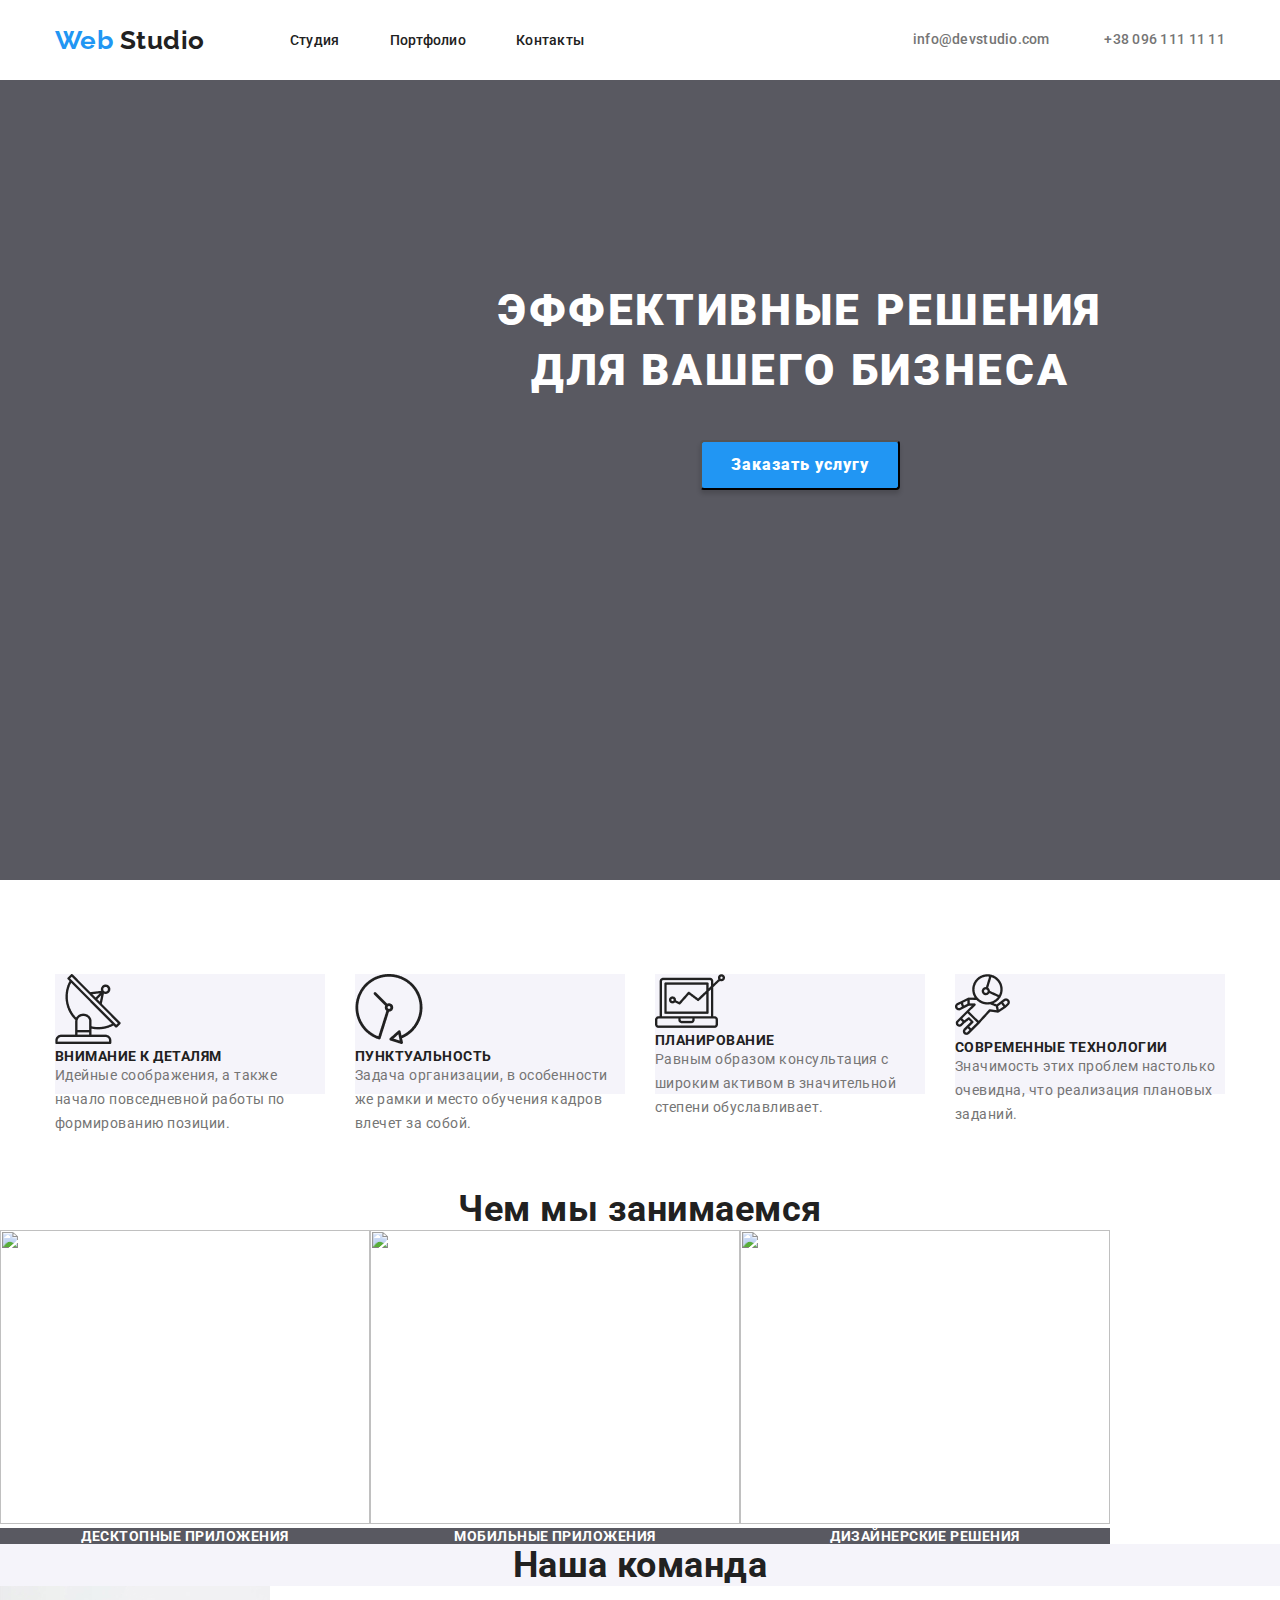
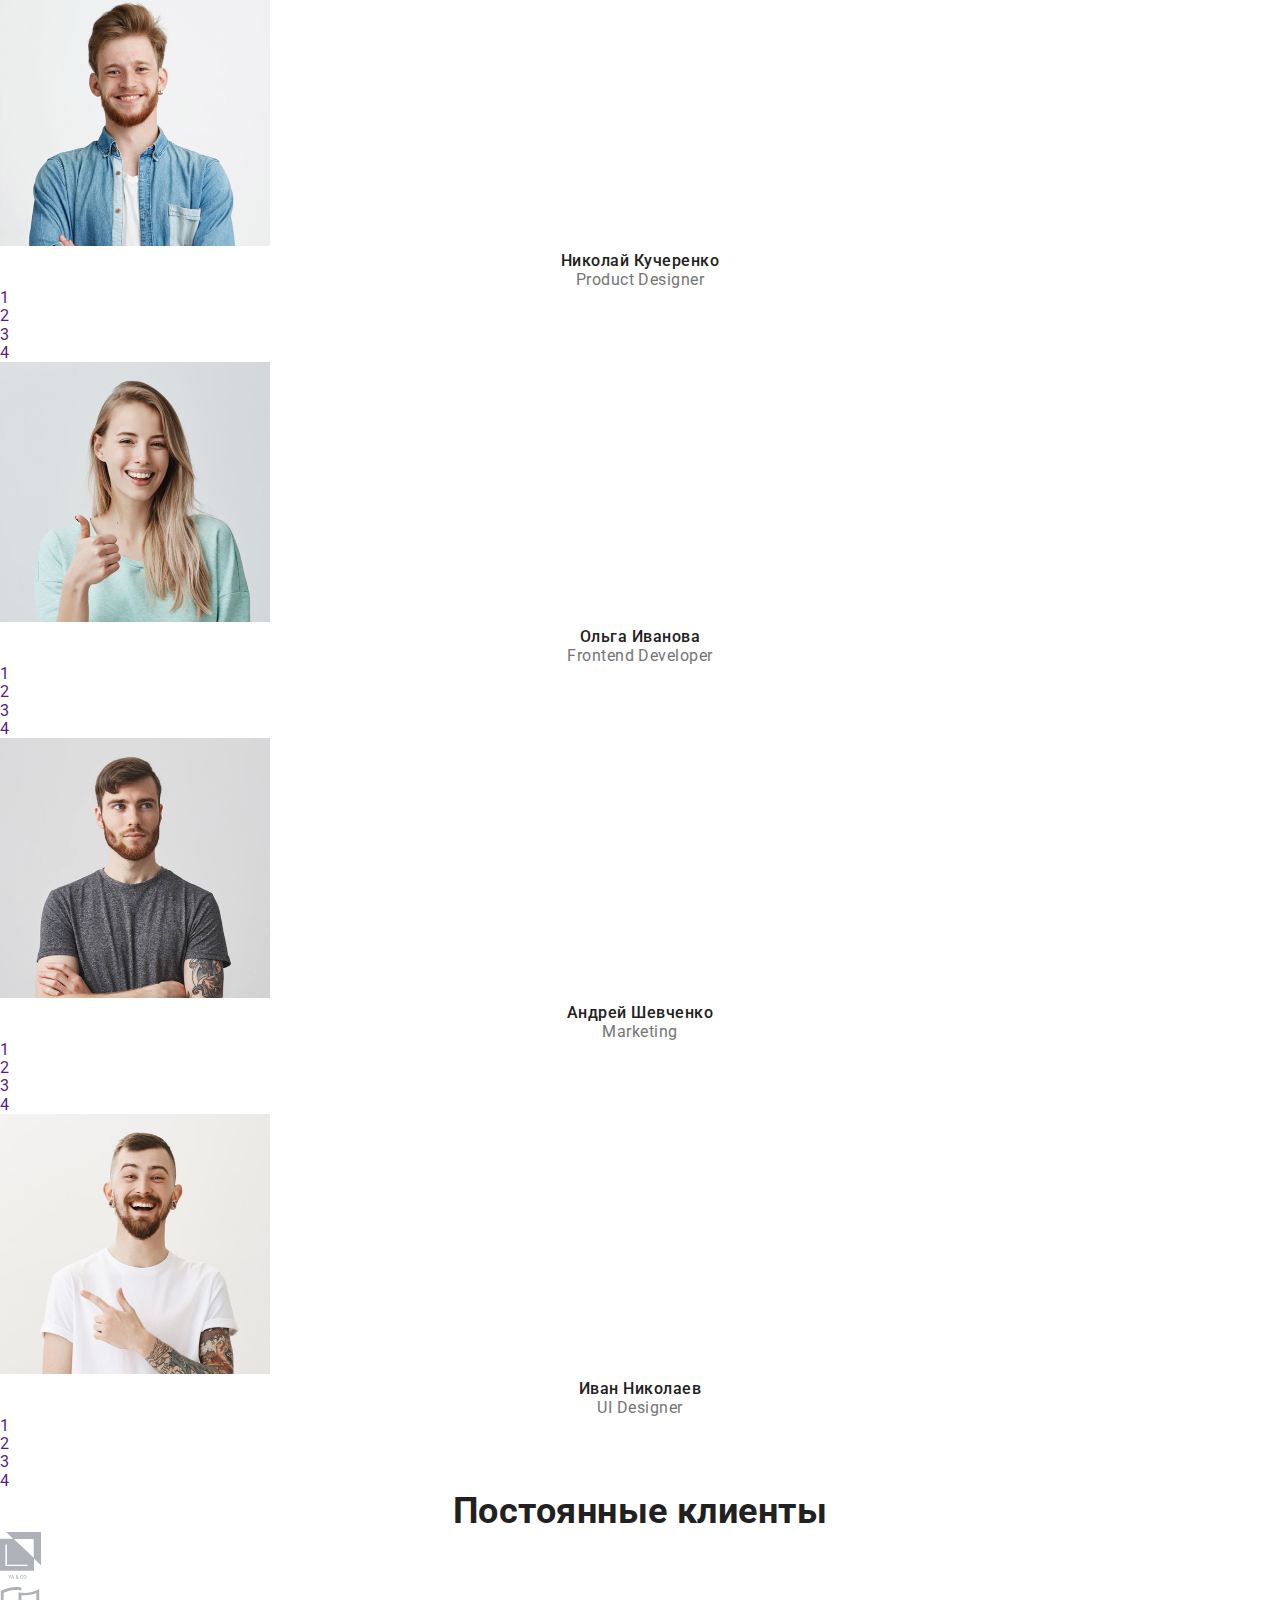
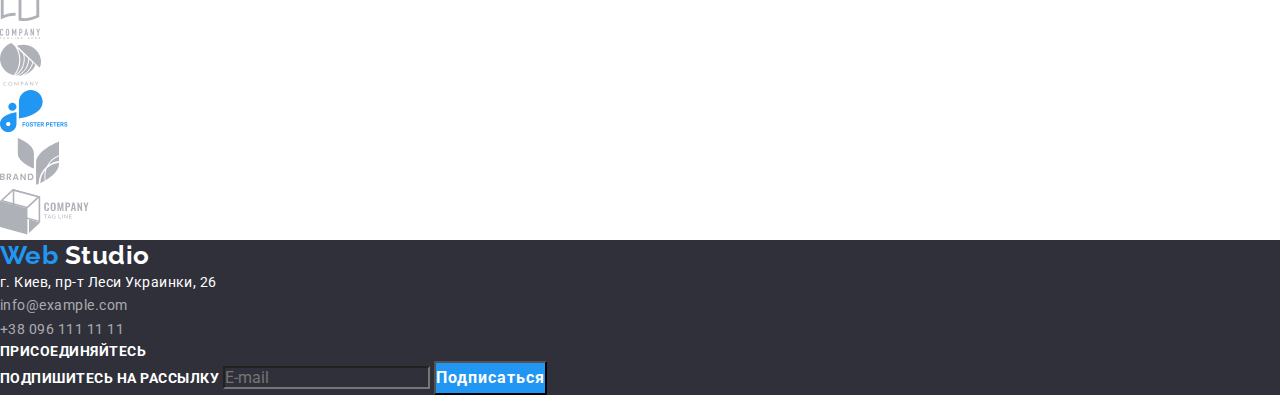
==== index.html @ 24e85479 "Header и Hero" ====
<!DOCTYPE html>
<html lang="ru">
<head>
    <meta charset="UTF-8">
    <meta name="viewport" content="width=device-width, initial-scale=1.0">
    <title>Студия</title>
    <link href="https://fonts.googleapis.com/css2?family=Raleway:wght@700&family=Roboto:wght@400;500;700;900&display=swap" rel="stylesheet">
    <link rel="stylesheet" href="./css/normalise.css">
    <link rel="stylesheet" href="./css/style.css"> 
  
</head>
<body>
    <!-- Шапка сайта  -->
<header class="Header" >  
   <div class="conteiner">
     <nav class="Navigation">
    <a href="./index.html" lang="en" class="Logo-full"><span class="Logo">Web</span> Studio</a>

<Ul class="navigation-list">
  
<li class="navigation-list-item">
    <a href="" class="navigation-list-item-link link">Студия</a> 
</li>
<li class="navigation-list-item">
    <a href="./portfolio.html" class="navigation-list-item-link link">Портфолио</a> 
</li>
<li class="navigation-list-item">
    <a href="" class="navigation-list-item-link link">Контакты</a> 
</li>
</Ul>
</nav>   
<!-- адресс -->
<div class="header-utils" >
    <address class="header-address">
    <a class="header-address-mail link" href="mailto:info@devstudio.com" >info@devstudio.com</a>
    <a class="header-address-tel link" href="tel:+380961111111" >+38 096 111 11 11</a> 
    </address>
</div>

</div>
    
</header>
<!-- Основная часть -->
<main>
<div class="Main conteiner">
<section class="main-part">
        <h1 class="main-part-title">Эффективные решения <br> для вашего бизнеса</h1>
        <button type="button" class="main-part-btn">Заказать услугу</button>

</section>
</div>
<section class="advantage conteiner">
    <h2 hidden> Наше преимущество</h2>
    <ul class="advantage-list" >
        <li class="advantage-list-item" >
            <img  class="image" src="./images/Vector-1.png" alt="Антенна" width="66" height="70">
            <h3 class="advantage-list-item-title" >Внимание к деталям</h3>
            <p class="advantage-list-item-text" >Идейные соображения, а также начало повседневной работы по формированию позиции.</p>
        </li>
        <li class="advantage-list-item" >
            <img src="./images/Vector-2.png" alt="Часы" width="68" height="70">
            <h3 class="advantage-list-item-title" >Пунктуальность</h3>
            <p class="advantage-list-item-text" >Задача организации, в особенности же рамки и место обучения кадров влечет за собой.</p>
        </li>
        <li class="advantage-list-item" >
            <img src="./images/Vector-3.png" alt="Диаграмма" width="70" height="54">
            <h3 class="advantage-list-item-title" >Планирование</h3>
            <p class="advantage-list-item-text" >Равным образом консультация с широким активом в значительной степени обуславливает.</p>
        </li>
        <li class="advantage-list-item" >
            <img src="./images/Vector-4.png" alt="Космонавт" width="55" height="61">
            <h3 class="advantage-list-item-title" >Современные технологии</h3>
            <p class="advantage-list-item-text" >Значимость этих проблем настолько очевидна, что реализация плановых заданий.</p>
        </li>
    </ul>
</section>
<section class="works ">
    <h2 class="second-title" >Чем мы занимаемся</h2>
    <ul class="works-list">
        <li  class="works-list-item" >
            <img src="./Images/img.jpg" alt="" width="370" height="294">
            <p class="works-list-item-text" > Десктопные приложения</p>
        </li>
        <li class="works-list-item" >
            <img src="./Images/box.jpg" alt="" width="370" height="294" >
            <p class="works-list-item-text" >Мобильные приложения</p>        
        </li>
         <li class="works-list-item" >
            <img src="./Images/img-(1).jpg" alt="" width="370" height="294" >
            <p class="works-list-item-text" >Дизайнерские решения</p> 
        </li>
    </ul>
</section>
<section class="team">
        <h2 class="second-title" >Наша команда</h2>
    <ul class="team-list">
        <li class="team-list-item" >
        <img src="./images/foto1.jpg" alt="Портрет" width="270" height="260">
        <h3 class="team-list-item-name">Николай Кучеренко</h3>
        <p lang="en" class="team-list-item-profession" >Product Designer</p>
           <ul>
            <li><a href="" aria-label="Иконка инстаграмма" class="team-list-item-profession-link link" >1</a>
            </li>
            <li><a href="" aria-label="Иконка Твиттера" class="team-list-item-profession-link link" >2</a>
            </li>
            <li><a href="" aria-label="Иконка Фейсбука" class="team-list-item-profession-link link" >3</a>
            </li>
            <li><a href="" aria-label="Иконка Линкиндина" class="team-list-item-profession-link link" >4</a>
            </li> 
            </ul>
        </li>
        <li class="team-list-item" >
        <img src="./images/foto2.jpg" alt="Портрет" width="270" height="260">
        <h3 class="team-list-item-name" >Ольга Иванова</h3>
        <p lang="en" class="team-list-item-profession" >Frontend Developer</p>
        <ul>
            <li><a href="" aria-label="Иконка инстаграмма" class="team-list-item-profession-link link" >1</a>
            </li>
            <li><a href="" aria-label="Иконка Твиттера" class="team-list-item-profession-link link" >2</a>
            </li>
            <li><a href="" aria-label="Иконка Фейсбука" class="team-list-item-profession-link link" >3</a>
            </li>
            <li><a href="" aria-label="Иконка Линкиндина" class="team-list-item-profession-link link" >4</a>
            </li> 
        </ul>
        </li>
        <li class="team-list-item">
    <img src="./images/foto3.jpg" alt="Портрет" width="270" height="260">
        <h3 class="team-list-item-name" >Андрей Шевченко</h3>
        <p lang="en" class="team-list-item-profession" >Marketing</p>
        <ul>
            <li><a href="" aria-label="Иконка инстаграмма" class="team-list-item-profession-link link" >1</a>
            </li>
            <li><a href="" aria-label="Иконка Твиттера" class="team-list-item-profession-link link" >2</a>
            </li>
            <li><a href="" aria-label="Иконка Фейсбука" class="team-list-item-profession-link link" >3</a>
            </li>
            <li><a href="" aria-label="Иконка Линкиндина" class="team-list-item-profession-link link" >4</a>
            </li> 
        </ul>
        </li>
    <li class="team-list-item" >
        <img src="./images/foto4.jpg" alt="Портрет" width="270" height="260">
        <h3 class="team-list-item-name" >Иван Николаев</h3>
        <p lang="en" class="team-list-item-profession" >UI Designer</p>
        <ul>
            <li><a href="" aria-label="Иконка инстаграмма" class="team-list-item-profession-link link" >1</a>
            </li>
            <li><a href="" aria-label="Иконка Твиттера" class="team-list-item-profession-link link" >2</a>
            </li>
            <li><a href="" aria-label="Иконка Фейсбука" class="team-list-item-profession-link link" >3</a>
            </li>
            <li><a href="" aria-label="Иконка Линкиндина" class="team-list-item-profession-link link" >4</a>
            </li> 
        </ul>
    </li>
</ul>
</section>
<section class="clients">
    <h2 class="second-title">Постоянные клиенты</h2>
    <ul class="clients-list" >
   
    <li class="clients-list-item" >
        <a href="" aria-label="Логотип клиента" class="clients-list-item-logo link" >
            <img src="./images/logo-1.svg" alt="Логотип-1"></a>
    </li>
    <li class="clients-list-item" >
        <a href="" aria-label="Логотип клиента" class="clients-list-item-logo link" >
            <img src="./images/logo-2.svg" alt="Логотип-2"></a>
    </li>
    <li class="clients-list-item" >
        <a href="" aria-label="Логотип клиента" class="clients-list-item-logo link" >
            <img src="./images/logo-3.svg" alt="Логотип-3"></a>
    </li>
    <li class="clients-list-item">  
        <a href="" aria-label="Логотип клиента" class="clients-list-item-logo link" >
            <img src="./images/logo-4.svg" alt="Логотип-4"></a>
    </li>
    <li class="clients-list-item" >
        <a href="" aria-label="Логотип клиента" class="clients-list-item-logo link" >
            <img src="./images/logo-5.svg" alt="Логотип-5"></a>
    </li>
    <li class="clients-list-item"  >
        <a href="" aria-label="Логотип клиента" class="clients-list-item-logo link" >
            <img src="./images/logo-6.svg" alt="Логотип-6"></a>
    </li>
    </ul>
</section>
</main>
<!-- нижний колонтитул -->
<footer class="footer" >
    <a href="./index.html" lang="en" class="footer-logo link"> <span class="Logo">Web</span>  Studio</a>
<address class="footer-address">
     <p class="footer-address-text">
    <a href="https://goo.gl/maps/vrVEEUY3mswcLjKn8" target="-blank" class="footer-address-text link">г. Киев, пр-т Леси Украинки, 26</a>  <br/>
    <a href="mailto:info@example.com" class="footer-address-text-link link" >info@example.com</a><br/>
    <a href="tel:+380961111111" class="footer-address-text-link link" >+38 096 111 11 11</a>
   </p>         
</address>
<div class="social-icons">
    <b class="social-icons-title" >присоединяйтесь</b>
    <ul class="social-icons-list">
        <li><a href="" aria-label="Иконка инстаграмма" class="ocial-icons-list-link link"></a>
        </li>
        <li><a href="" aria-label="Иконка Твиттера" class="ocial-icons-list-link link" ></a>
        </li>
        <li><a href="" aria-label="Иконка Фейсбука" class="ocial-icons-list-link link" ></a>
        </li>
        <li><a href="" aria-label="Иконка Линкиндина" class="ocial-icons-list-link link" ></a>
        </li> 
    </ul>
</div>
<div class="mailing-list">
    <b class="social-icons-title" >  Подпишитесь на рассылку    </b>
    <input  type="email" name="email" required="" placeholder="E-mail" class="mailing-list-input">
    <button  type="submit" class="mailing-list-btn">Подписаться</button>
</div>
</footer>
</body>
</html>
---- css/normalise.css ----
/*! normalize.css v8.0.1 | MIT License | github.com/necolas/normalize.css */

/* Document
   ========================================================================== */

/**
 * 1. Correct the line height in all browsers.
 * 2. Prevent adjustments of font size after orientation changes in iOS.
 */

 html {
    line-height: 1.15; /* 1 */
    -webkit-text-size-adjust: 100%; /* 2 */
  }
  
  /* Sections
     ========================================================================== */
  
  /**
   * Remove the margin in all browsers.
   */
  
  body {
    margin: 0;
  }
  
  /**
   * Render the `main` element consistently in IE.
   */
  
  main {
    display: block;
  }
  
  /**
   * Correct the font size and margin on `h1` elements within `section` and
   * `article` contexts in Chrome, Firefox, and Safari.
   */
  
  h1 {
    font-size: 2em;
    margin: 0.67em 0;
  }
  
  /* Grouping content
     ========================================================================== */
  
  /**
   * 1. Add the correct box sizing in Firefox.
   * 2. Show the overflow in Edge and IE.
   */
  
  hr {
    box-sizing: content-box; /* 1 */
    height: 0; /* 1 */
    overflow: visible; /* 2 */
  }
  
  /**
   * 1. Correct the inheritance and scaling of font size in all browsers.
   * 2. Correct the odd `em` font sizing in all browsers.
   */
  
  pre {
    font-family: monospace, monospace; /* 1 */
    font-size: 1em; /* 2 */
  }
  
  /* Text-level semantics
     ========================================================================== */
  
  /**
   * Remove the gray background on active links in IE 10.
   */
  
  a {
    background-color: transparent;
  }
  
  /**
   * 1. Remove the bottom border in Chrome 57-
   * 2. Add the correct text decoration in Chrome, Edge, IE, Opera, and Safari.
   */
  
  abbr[title] {
    border-bottom: none; /* 1 */
    text-decoration: underline; /* 2 */
    text-decoration: underline dotted; /* 2 */
  }
  
  /**
   * Add the correct font weight in Chrome, Edge, and Safari.
   */
  
  b,
  strong {
    font-weight: bolder;
  }
  
  /**
   * 1. Correct the inheritance and scaling of font size in all browsers.
   * 2. Correct the odd `em` font sizing in all browsers.
   */
  
  code,
  kbd,
  samp {
    font-family: monospace, monospace; /* 1 */
    font-size: 1em; /* 2 */
  }
  
  /**
   * Add the correct font size in all browsers.
   */
  
  small {
    font-size: 80%;
  }
  
  /**
   * Prevent `sub` and `sup` elements from affecting the line height in
   * all browsers.
   */
  
  sub,
  sup {
    font-size: 75%;
    line-height: 0;
    position: relative;
    vertical-align: baseline;
  }
  
  sub {
    bottom: -0.25em;
  }
  
  sup {
    top: -0.5em;
  }
  
  /* Embedded content
     ========================================================================== */
  
  /**
   * Remove the border on images inside links in IE 10.
   */
  
  img {
    border-style: none;
  }
  
  /* Forms
     ========================================================================== */
  
  /**
   * 1. Change the font styles in all browsers.
   * 2. Remove the margin in Firefox and Safari.
   */
  
  button,
  input,
  optgroup,
  select,
  textarea {
    font-family: inherit; /* 1 */
    font-size: 100%; /* 1 */
    line-height: 1.15; /* 1 */
    margin: 0; /* 2 */
  }
  
  /**
   * Show the overflow in IE.
   * 1. Show the overflow in Edge.
   */
  
  button,
  input { /* 1 */
    overflow: visible;
  }
  
  /**
   * Remove the inheritance of text transform in Edge, Firefox, and IE.
   * 1. Remove the inheritance of text transform in Firefox.
   */
  
  button,
  select { /* 1 */
    text-transform: none;
  }
  
  /**
   * Correct the inability to style clickable types in iOS and Safari.
   */
  
  button,
  [type="button"],
  [type="reset"],
  [type="submit"] {
    -webkit-appearance: button;
  }
  
  /**
   * Remove the inner border and padding in Firefox.
   */
  
  button::-moz-focus-inner,
  [type="button"]::-moz-focus-inner,
  [type="reset"]::-moz-focus-inner,
  [type="submit"]::-moz-focus-inner {
    border-style: none;
    padding: 0;
  }
  
  /**
   * Restore the focus styles unset by the previous rule.
   */
  
  button:-moz-focusring,
  [type="button"]:-moz-focusring,
  [type="reset"]:-moz-focusring,
  [type="submit"]:-moz-focusring {
    outline: 1px dotted ButtonText;
  }
  
  /**
   * Correct the padding in Firefox.
   */
  
  fieldset {
    padding: 0.35em 0.75em 0.625em;
  }
  
  /**
   * 1. Correct the text wrapping in Edge and IE.
   * 2. Correct the color inheritance from `fieldset` elements in IE.
   * 3. Remove the padding so developers are not caught out when they zero out
   *    `fieldset` elements in all browsers.
   */
  
  legend {
    box-sizing: border-box; /* 1 */
    color: inherit; /* 2 */
    display: table; /* 1 */
    max-width: 100%; /* 1 */
    padding: 0; /* 3 */
    white-space: normal; /* 1 */
  }
  
  /**
   * Add the correct vertical alignment in Chrome, Firefox, and Opera.
   */
  
  progress {
    vertical-align: baseline;
  }
  
  /**
   * Remove the default vertical scrollbar in IE 10+.
   */
  
  textarea {
    overflow: auto;
  }
  
  /**
   * 1. Add the correct box sizing in IE 10.
   * 2. Remove the padding in IE 10.
   */
  
  [type="checkbox"],
  [type="radio"] {
    box-sizing: border-box; /* 1 */
    padding: 0; /* 2 */
  }
  
  /**
   * Correct the cursor style of increment and decrement buttons in Chrome.
   */
  
  [type="number"]::-webkit-inner-spin-button,
  [type="number"]::-webkit-outer-spin-button {
    height: auto;
  }
  
  /**
   * 1. Correct the odd appearance in Chrome and Safari.
   * 2. Correct the outline style in Safari.
   */
  
  [type="search"] {
    -webkit-appearance: textfield; /* 1 */
    outline-offset: -2px; /* 2 */
  }
  
  /**
   * Remove the inner padding in Chrome and Safari on macOS.
   */
  
  [type="search"]::-webkit-search-decoration {
    -webkit-appearance: none;
  }
  
  /**
   * 1. Correct the inability to style clickable types in iOS and Safari.
   * 2. Change font properties to `inherit` in Safari.
   */
  
  ::-webkit-file-upload-button {
    -webkit-appearance: button; /* 1 */
    font: inherit; /* 2 */
  }
  
  /* Interactive
     ========================================================================== */
  
  /*
   * Add the correct display in Edge, IE 10+, and Firefox.
   */
  
  details {
    display: block;
  }
  
  /*
   * Add the correct display in all browsers.
   */
  
  summary {
    display: list-item;
  }
  
  /* Misc
     ========================================================================== */
  
  /**
   * Add the correct display in IE 10+.
   */
  
  template {
    display: none;
  }
  
  /**
   * Add the correct display in IE 10.
   */
  
  [hidden] {
    display: none;
  }
---- css/style.css ----
html{

box-sizing: border-box;


}

*,
*::before,
*::after{

    box-sizing: inherit;
    margin: 0;
    padding: 0; 
}


:root{
--primary-title-color: #212121;
--primary-text-color: #757575;
--accent-color: #2196F3;
--primary-white-color: #FFFFFF;
--secondary-white-color:#F5F4FA;
--primary-background-colorrgba: rgba(47, 48, 58, 0.8);
}


h1 {
    margin: 0;
  }

ul{

    list-style-type: none;
   

}
body{

    font-family: 'Roboto', sans-serif;
    font-style: normal;
    letter-spacing: 0.03em;
    
    background: var(--primary-white-color);
         
}
.link{

    text-decoration: none;

        
}

.conteiner{
  width: 1200px;
  padding-left: 15px;
  padding-right: 15px;
  margin-left: auto;
  margin-right: auto;

}

.Header .conteiner{

    display: flex;
    align-items: center;
    justify-content: space-between;
    
}

/* Header navigation */

.Navigation{

    display: flex;
    align-items: center;
}


.navigation-list{

   display: flex;

}

.navigation-list-item:not(:last-child) {

    margin-right: 50px;
}


/* Второй вариант */
/* .navigation-list-item + .navigation-list-item{

    margin-left: 50px;
} */


.navigation-list-item-link{
    display: block;
    padding-top: 32px;
    padding-bottom: 32px;

    color: var(--primary-title-color);
    
    font-weight: 500;
    font-size: 14px;
    line-height: 1.143;
    letter-spacing: 0.02em;
    list-style-type: none;  
    
}

.navigation-list a:hover,
.navigation-list a:focus{

    color: var(--accent-color);

}

/* Header Adress */

  


.header-utils{
    display: flex;
    

} 

/* .header-address .link{
    display: block;
    padding-top: 32px;
    padding-bottom: 32px;
    

} */
 


.header-address .link:not(:last-child){

    margin-right: 50px;


}

.header-address-mail{

    font-style: normal;
    font-weight: 500;
    font-size: 14px;
    line-height: 1.42;
    letter-spacing: 0.02em;
    
    color:  var(--primary-text-color);
}
.header-address-tel{

    font-style: normal;
    font-weight: 500;
    font-size: 14px;
    line-height: 1.42;
    letter-spacing: 0.02em;
    
    color: var(--primary-text-color);

}
.header-address a:hover,
.header-address a:focus{

    color: var(--accent-color);
}

/* Logotip */
.Logo-full{
    margin-right: 85px;

    font-family: 'Raleway', sans-serif;
    text-decoration: none;
    font-weight: 700;
    font-size: 26px;
    line-height: 1.19;
    
    color: var(--primary-title-color);

}
.Logo {
    
    color: var(--accent-color);
}

/* Главная  часть */

.Main{

 
    width: 1600px;
    height: 800px;

    background: var(--primary-background-colorrgba);

}

.main-part{

    text-align: center;
    

}

.main-part-title {

    font-weight: 900;
    font-size: 44px;
    line-height: 1.364;
    /* text-align: center; */
    letter-spacing: 0.06em;
    text-transform: uppercase;
    margin-bottom: 40px;
    padding-top: 200px;
    
   
    color: var(--primary-white-color);
   
}
.main-part-btn {
    /* display: block;
    margin-left: auto;
    margin-right: auto; */

    width: 200px;
    height: 50px; 

    font-family: inherit;
    font-weight: 900;
    font-size: 16px;
    line-height: 1.87;
    letter-spacing: 0.06em;
    

    background: var(--accent-color);
    box-shadow: 0px 4px 4px rgba(0, 0, 0, 0.15);
    border-radius: 4px;
    color:var(--primary-white-color);

}

 /* Наши преимущества */

 .advantage-list{

    display: flex;
    margin-top: 94px;
 }



 .advantage-list-item:not(:last-child){

    margin-right: 30px;

 }
.advantage-list-item-title{
 

    font-weight: 700;
    font-size: 14px;
    line-height: 1.143;
    text-transform: uppercase;
    
    color: var(--primary-title-color);
}

.advantage-list-item{
    width: 270px;
    height: 120px;
 background-color: #F5F4FA;
 
}


.advantage-list-item-text{

    font-size: 14px;
    line-height: 1.714;
    
    color: var(--primary-text-color);

}
.second-title{


    font-weight: 700;
    font-size: 36px;
    line-height: 1.167;
    text-align: center;
    
    color: var(--primary-title-color);

    /* Чем мы занимаемся */
}
.works{
    margin-top: 94px;
}
.works-list{
    display: flex;
   
}

.works-list-item-text{
   
    font-weight: 700;
    font-size: 14px;
    line-height: 1.143;
    text-align: center;
    text-transform: uppercase;
    
    color: var(--primary-white-color);
    background: var(--primary-background-colorrgba);
}


/* Сотрудники */
.team{

    background: var(--secondary-white-color);
    
}

.team-list{
    
    background: var(--primary-white-color);
    
}
.team-list-item-name{

  
    font-weight: 500;
    font-size: 16px;
    line-height: 1.188;
    text-align: center;
    
    color: var(--primary-title-color);
}

.team-list-item-profession{

    font-size: 16px;
    line-height: 1.188;
    text-align: center;
    
    color: var(--primary-text-color);
    
}

/* Клиенты */

.clients-list a:hover,
.clients-list a:focus{

    color: var(--accent-color);
}

/* Footer */

.footer {

    background: #2F303A;
}
/* Footer Logo */

.footer-logo{

    font-family: Raleway;
    font-weight: 700;
    font-size: 26px;
    line-height: 1.192;
    
    color: var(--primary-white-color);

}
.footer-address-text{
    
    font-style: normal;
    font-size: 14px;
    line-height: 1.71;
    
    color: var(--primary-white-color);
}

.footer-address-text-link{

    font-size: 14px;
    line-height: 1.71px;
       
    color: rgba(255, 255, 255, 0.6);

}

.footer-address a:hover,
.footer-address a:focus{

   color: var(--accent-color);
}
.social-icons-title{
  
    font-weight: 700;
    font-size: 14px;
    line-height: 1.143;
    text-transform: uppercase;

    color: var(--primary-white-color);

}

/* Footer кнопки */
.mailing-list-btn{
    
    font-weight: 700;
    font-size: 16px;
    line-height: 1.87;
    font-family: inherit; 
    letter-spacing: 0.06em;

    color:var(--primary-white-color);
    background: var(--accent-color);
}
.mailing-list-input{
 
    font-weight: normal;
    font-size: 16px;
    line-height: 1.25px;
         
    
    background: #2F303A;
    color: rgba(255, 255, 255, 0.6);

    /* Страница портфолио */
}
.projects-list-btn{
   
    font-weight: 500;
    font-size: 16px;
    line-height: 1.62;
    font-family: inherit;

    text-align: center;

    color: var(--primary-title-color);
    background: var(--secondary-white-color);
}
.projects-list-btn:hover,
.projects-list-btn:focus{

    color: var(--primary-white-color);
    background: var(--accent-color);

}
.projects-works-title{
    
    font-weight: 700;
    font-size: 18px;
    line-height: 2.0;
    letter-spacing: 0.06em;

    color: var(--primary-title-color);
}
.projects-works-name{
   
    font-size: 16px;
    line-height: 1.87;
    
    color: var(--primary-text-color);
}
.projects-works-text{

    font-weight: normal;
    font-size: 18px;
    line-height: 1.56px;

    color: #000000;
}
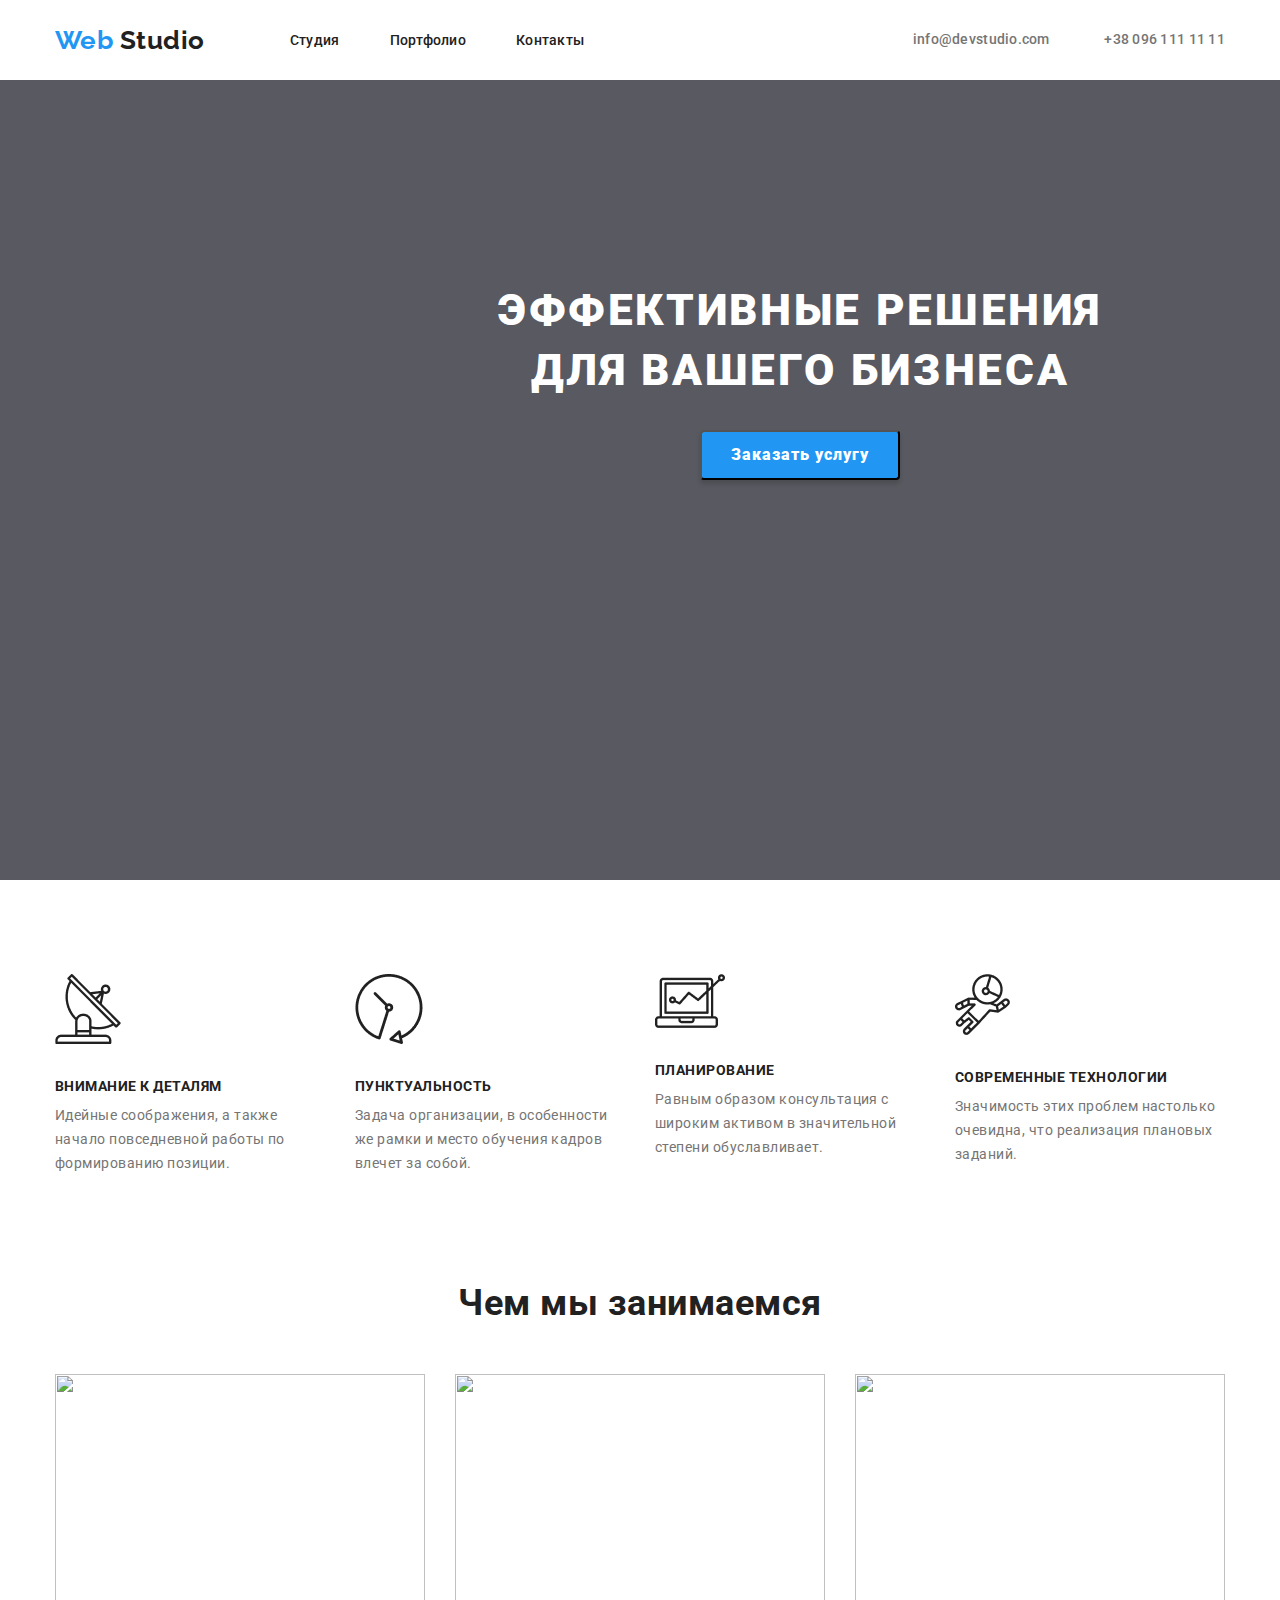
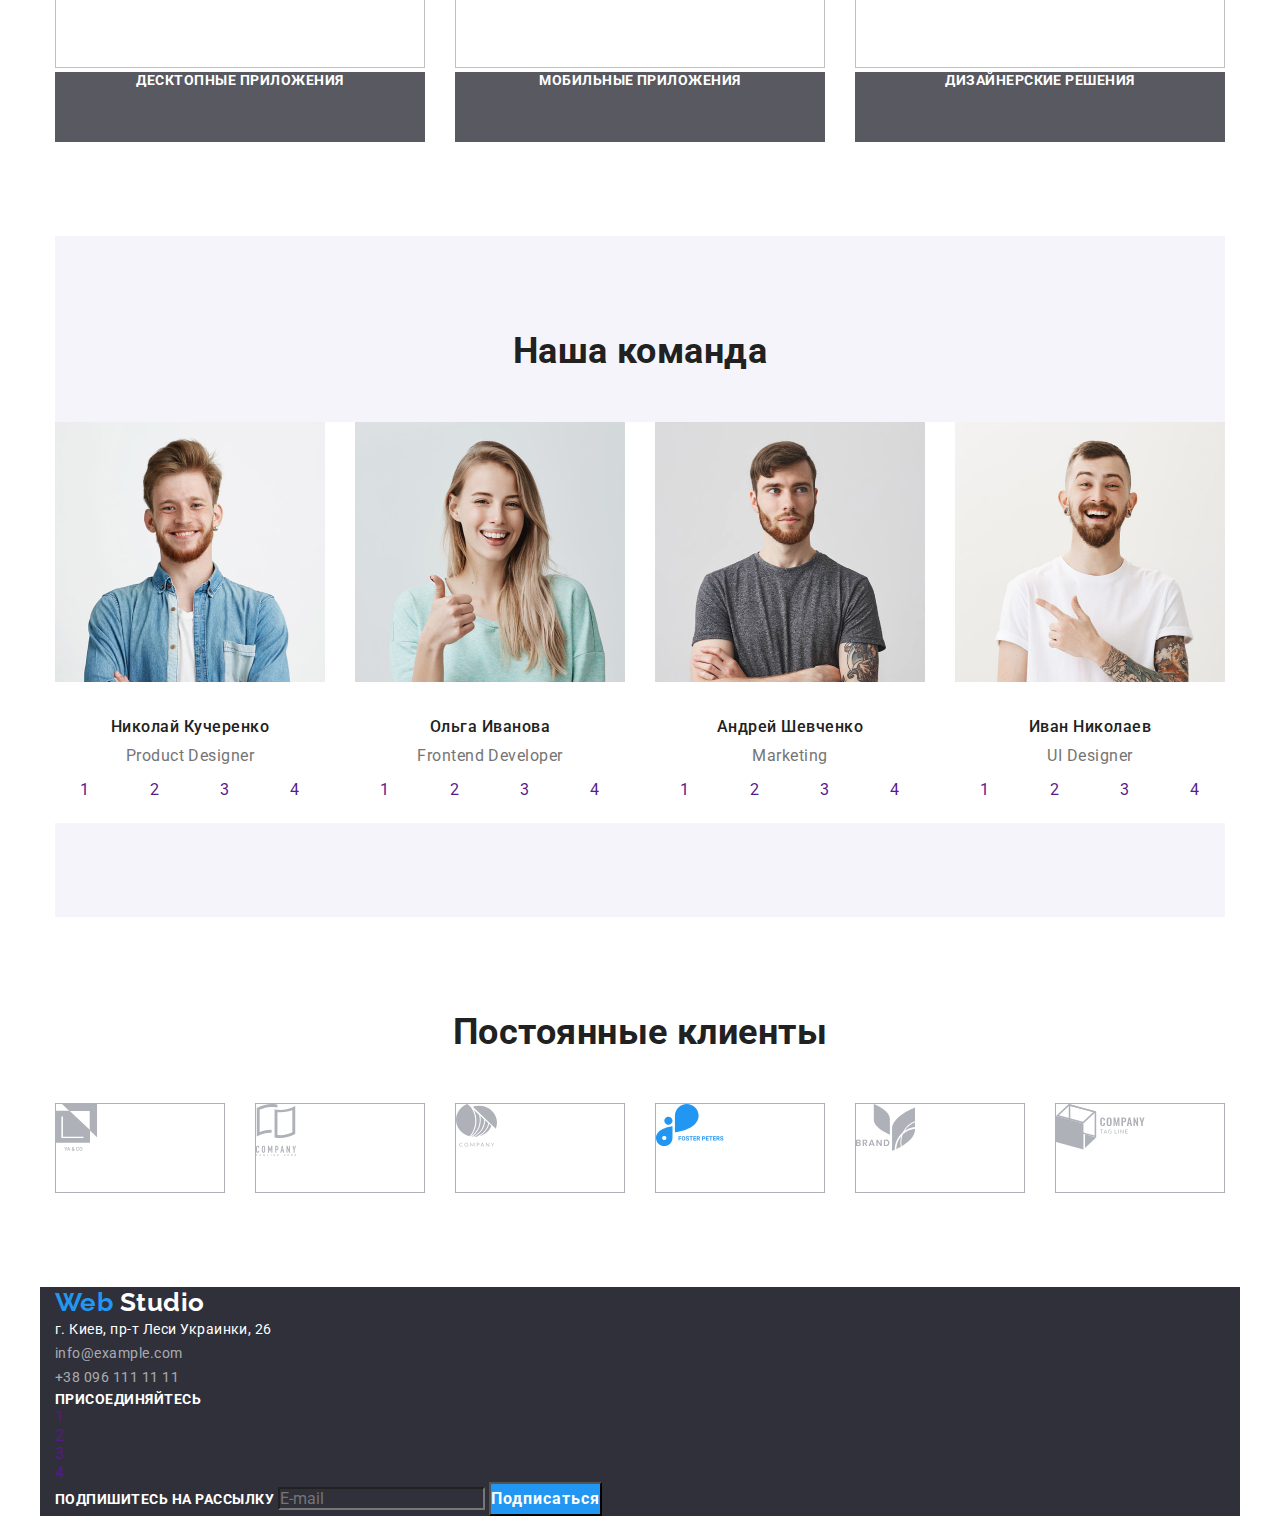
==== commit 9acc0626: "без футера" ====
--- a/index.html
+++ b/index.html
@@ -74,7 +74,7 @@
         </li>
     </ul>
 </section>
-<section class="works ">
+<section class="works conteiner ">
     <h2 class="second-title" >Чем мы занимаемся</h2>
     <ul class="works-list">
         <li  class="works-list-item" >
@@ -91,72 +91,74 @@
         </li>
     </ul>
 </section>
-<section class="team">
-        <h2 class="second-title" >Наша команда</h2>
-    <ul class="team-list">
-        <li class="team-list-item" >
-        <img src="./images/foto1.jpg" alt="Портрет" width="270" height="260">
-        <h3 class="team-list-item-name">Николай Кучеренко</h3>
-        <p lang="en" class="team-list-item-profession" >Product Designer</p>
-           <ul>
-            <li><a href="" aria-label="Иконка инстаграмма" class="team-list-item-profession-link link" >1</a>
-            </li>
-            <li><a href="" aria-label="Иконка Твиттера" class="team-list-item-profession-link link" >2</a>
-            </li>
-            <li><a href="" aria-label="Иконка Фейсбука" class="team-list-item-profession-link link" >3</a>
-            </li>
-            <li><a href="" aria-label="Иконка Линкиндина" class="team-list-item-profession-link link" >4</a>
-            </li> 
-            </ul>
-        </li>
-        <li class="team-list-item" >
-        <img src="./images/foto2.jpg" alt="Портрет" width="270" height="260">
-        <h3 class="team-list-item-name" >Ольга Иванова</h3>
-        <p lang="en" class="team-list-item-profession" >Frontend Developer</p>
-        <ul>
-            <li><a href="" aria-label="Иконка инстаграмма" class="team-list-item-profession-link link" >1</a>
-            </li>
-            <li><a href="" aria-label="Иконка Твиттера" class="team-list-item-profession-link link" >2</a>
-            </li>
-            <li><a href="" aria-label="Иконка Фейсбука" class="team-list-item-profession-link link" >3</a>
-            </li>
-            <li><a href="" aria-label="Иконка Линкиндина" class="team-list-item-profession-link link" >4</a>
-            </li> 
+<div class="team-home conteiner">
+    <section class="team ">
+    <h2 class="second-title" >Наша команда</h2>
+<ul class="team-list">
+    <li class="team-list-item" >
+    <img src="./images/foto1.jpg" alt="Портрет" width="270" height="260">
+    <h3 class="team-list-item-name">Николай Кучеренко</h3>
+    <p lang="en" class="team-list-item-profession" >Product Designer</p>
+       <ul class="social" >
+        <li class="social-item" ><a href="" aria-label="Иконка инстаграмма" class="team-list-item-profession-link link" >1</a>
+        </li>
+        <li class="social-item" ><a href="" aria-label="Иконка Твиттера" class="team-list-item-profession-link link" >2</a>
+        </li>
+        <li class="social-item" ><a href="" aria-label="Иконка Фейсбука" class="team-list-item-profession-link link" >3</a>
+        </li>
+        <li class="social-item" ><a href="" aria-label="Иконка Линкиндина" class="team-list-item-profession-link link" >4</a>
+        </li> 
         </ul>
-        </li>
-        <li class="team-list-item">
-    <img src="./images/foto3.jpg" alt="Портрет" width="270" height="260">
-        <h3 class="team-list-item-name" >Андрей Шевченко</h3>
-        <p lang="en" class="team-list-item-profession" >Marketing</p>
-        <ul>
-            <li><a href="" aria-label="Иконка инстаграмма" class="team-list-item-profession-link link" >1</a>
-            </li>
-            <li><a href="" aria-label="Иконка Твиттера" class="team-list-item-profession-link link" >2</a>
-            </li>
-            <li><a href="" aria-label="Иконка Фейсбука" class="team-list-item-profession-link link" >3</a>
-            </li>
-            <li><a href="" aria-label="Иконка Линкиндина" class="team-list-item-profession-link link" >4</a>
-            </li> 
-        </ul>
-        </li>
+    </li>
     <li class="team-list-item" >
-        <img src="./images/foto4.jpg" alt="Портрет" width="270" height="260">
-        <h3 class="team-list-item-name" >Иван Николаев</h3>
-        <p lang="en" class="team-list-item-profession" >UI Designer</p>
-        <ul>
-            <li><a href="" aria-label="Иконка инстаграмма" class="team-list-item-profession-link link" >1</a>
-            </li>
-            <li><a href="" aria-label="Иконка Твиттера" class="team-list-item-profession-link link" >2</a>
-            </li>
-            <li><a href="" aria-label="Иконка Фейсбука" class="team-list-item-profession-link link" >3</a>
-            </li>
-            <li><a href="" aria-label="Иконка Линкиндина" class="team-list-item-profession-link link" >4</a>
-            </li> 
-        </ul>
-    </li>
+    <img src="./images/foto2.jpg" alt="Портрет" width="270" height="260">
+    <h3 class="team-list-item-name" >Ольга Иванова</h3>
+    <p lang="en" class="team-list-item-profession" >Frontend Developer</p>
+    <ul class="social"  >
+        <li class="social-item"><a href="" aria-label="Иконка инстаграмма" class="team-list-item-profession-link link" >1</a>
+        </li>
+        <li class="social-item" ><a href="" aria-label="Иконка Твиттера" class="team-list-item-profession-link link" >2</a>
+        </li>
+        <li class="social-item" ><a href="" aria-label="Иконка Фейсбука" class="team-list-item-profession-link link" >3</a>
+        </li>
+        <li class="social-item" ><a href="" aria-label="Иконка Линкиндина" class="team-list-item-profession-link link" >4</a>
+        </li> 
+    </ul>
+    </li>
+    <li class="team-list-item">
+<img src="./images/foto3.jpg" alt="Портрет" width="270" height="260">
+    <h3 class="team-list-item-name" >Андрей Шевченко</h3>
+    <p lang="en" class="team-list-item-profession" >Marketing</p>
+    <ul class="social"  >
+        <li class="social-item" ><a href="" aria-label="Иконка инстаграмма" class="team-list-item-profession-link link" >1</a>
+        </li>
+        <li class="social-item" ><a href="" aria-label="Иконка Твиттера" class="team-list-item-profession-link link" >2</a>
+        </li>
+        <li class="social-item" ><a href="" aria-label="Иконка Фейсбука" class="team-list-item-profession-link link" >3</a>
+        </li>
+        <li class="social-item" ><a href="" aria-label="Иконка Линкиндина" class="team-list-item-profession-link link" >4</a>
+        </li> 
+    </ul>
+    </li>
+<li class="team-list-item" >
+    <img src="./images/foto4.jpg" alt="Портрет" width="270" height="260">
+    <h3 class="team-list-item-name" >Иван Николаев</h3>
+    <p lang="en" class="team-list-item-profession" >UI Designer</p>
+    <ul class="social"  >
+        <li class="social-item" ><a href="" aria-label="Иконка инстаграмма" class="team-list-item-profession-link link" >1</a>
+        </li>
+        <li class="social-item" ><a href="" aria-label="Иконка Твиттера" class="team-list-item-profession-link link" >2</a>
+        </li>
+        <li class="social-item" ><a href="" aria-label="Иконка Фейсбука" class="team-list-item-profession-link link" >3</a>
+        </li>
+        <li class="social-item" ><a href="" aria-label="Иконка Линкиндина" class="team-list-item-profession-link link" >4</a>
+        </li> 
+    </ul>
+</li>
 </ul>
-</section>
-<section class="clients">
+</section></div>
+
+<section class="clients conteiner">
     <h2 class="second-title">Постоянные клиенты</h2>
     <ul class="clients-list" >
    
@@ -188,7 +190,8 @@
 </section>
 </main>
 <!-- нижний колонтитул -->
-<footer class="footer" >
+
+<footer class="footer conteiner" >
     <a href="./index.html" lang="en" class="footer-logo link"> <span class="Logo">Web</span>  Studio</a>
 <address class="footer-address">
      <p class="footer-address-text">
@@ -200,13 +203,13 @@
 <div class="social-icons">
     <b class="social-icons-title" >присоединяйтесь</b>
     <ul class="social-icons-list">
-        <li><a href="" aria-label="Иконка инстаграмма" class="ocial-icons-list-link link"></a>
-        </li>
-        <li><a href="" aria-label="Иконка Твиттера" class="ocial-icons-list-link link" ></a>
-        </li>
-        <li><a href="" aria-label="Иконка Фейсбука" class="ocial-icons-list-link link" ></a>
-        </li>
-        <li><a href="" aria-label="Иконка Линкиндина" class="ocial-icons-list-link link" ></a>
+        <li><a href="" aria-label="Иконка инстаграмма" class="ocial-icons-list-link link">1</a>
+        </li>
+        <li><a href="" aria-label="Иконка Твиттера" class="ocial-icons-list-link link" >2</a>
+        </li>
+        <li><a href="" aria-label="Иконка Фейсбука" class="ocial-icons-list-link link" >3</a>
+        </li>
+        <li><a href="" aria-label="Иконка Линкиндина" class="ocial-icons-list-link link" >4</a>
         </li> 
     </ul>
 </div>
--- a/css/style.css
+++ b/css/style.css
@@ -218,7 +218,7 @@
     /* text-align: center; */
     letter-spacing: 0.06em;
     text-transform: uppercase;
-    margin-bottom: 40px;
+    margin-bottom: 30px;
     padding-top: 200px;
     
    
@@ -252,18 +252,21 @@
  .advantage-list{
 
     display: flex;
-    margin-top: 94px;
+    padding-top: 94px;
+    padding-bottom: 94px;
+   
  }
 
 
 
- .advantage-list-item:not(:last-child){
+.advantage-list-item:not(:last-child){
 
     margin-right: 30px;
 
  }
 .advantage-list-item-title{
- 
+padding-top: 30px; 
+padding-bottom: 10px;
 
     font-weight: 700;
     font-size: 14px;
@@ -276,7 +279,7 @@
 .advantage-list-item{
     width: 270px;
     height: 120px;
- background-color: #F5F4FA;
+
  
 }
 
@@ -290,7 +293,7 @@
 
 }
 .second-title{
-
+   margin-bottom: 50px;
 
     font-weight: 700;
     font-size: 36px;
@@ -302,14 +305,24 @@
     /* Чем мы занимаемся */
 }
 .works{
-    margin-top: 94px;
+    padding-top: 94px;
+    padding-bottom: 94px;
+
 }
 .works-list{
     display: flex;
    
 }
+.works-list-item:not(:last-child){
+
+    margin-right: 30px;
+}
 
 .works-list-item-text{
+    width: 370px;
+    height: 70px;
+    
+    
    
     font-weight: 700;
     font-size: 14px;
@@ -323,19 +336,30 @@
 
 
 /* Сотрудники */
+
+
+
 .team{
+    padding-top: 94px;
+    padding-bottom: 94px;
 
     background: var(--secondary-white-color);
     
 }
 
+.team-list-item:not(:last-child){
+
+    margin-right: 30px;
+}
+
 .team-list{
+    display: flex;
     
     background: var(--primary-white-color);
     
 }
 .team-list-item-name{
-
+   margin-top: 30px;
   
     font-weight: 500;
     font-size: 16px;
@@ -346,7 +370,8 @@
 }
 
 .team-list-item-profession{
-
+    margin-top: 10px;
+    
     font-size: 16px;
     line-height: 1.188;
     text-align: center;
@@ -355,6 +380,20 @@
     
 }
 
+.social{
+
+    display: flex;
+    margin-top: 16px;
+    margin-bottom: 24px;
+    justify-content:space-around;
+}
+
+.social-item:not(:last-child){
+
+    margin-right: 10px;
+}
+
+}
 /* Клиенты */
 
 .clients-list a:hover,
@@ -363,12 +402,36 @@
     color: var(--accent-color);
 }
 
+.clients-list{
+    display: flex;
+}
+
+.clients-list-item{
+
+    width: 170px;
+    height: 90px;
+    border: 1px solid #AFB1B8;
+}
+
+.clients-list-item:not(:last-child){
+
+    margin-right: 30px;
+}
+.clients{
+
+    padding-top: 94px;
+    padding-bottom: 94px;
+
+}
+
 /* Footer */
 
 .footer {
-
-    background: #2F303A;
-}
+  
+   background: #2F303A;
+}
+
+
 /* Footer Logo */
 
 .footer-logo{
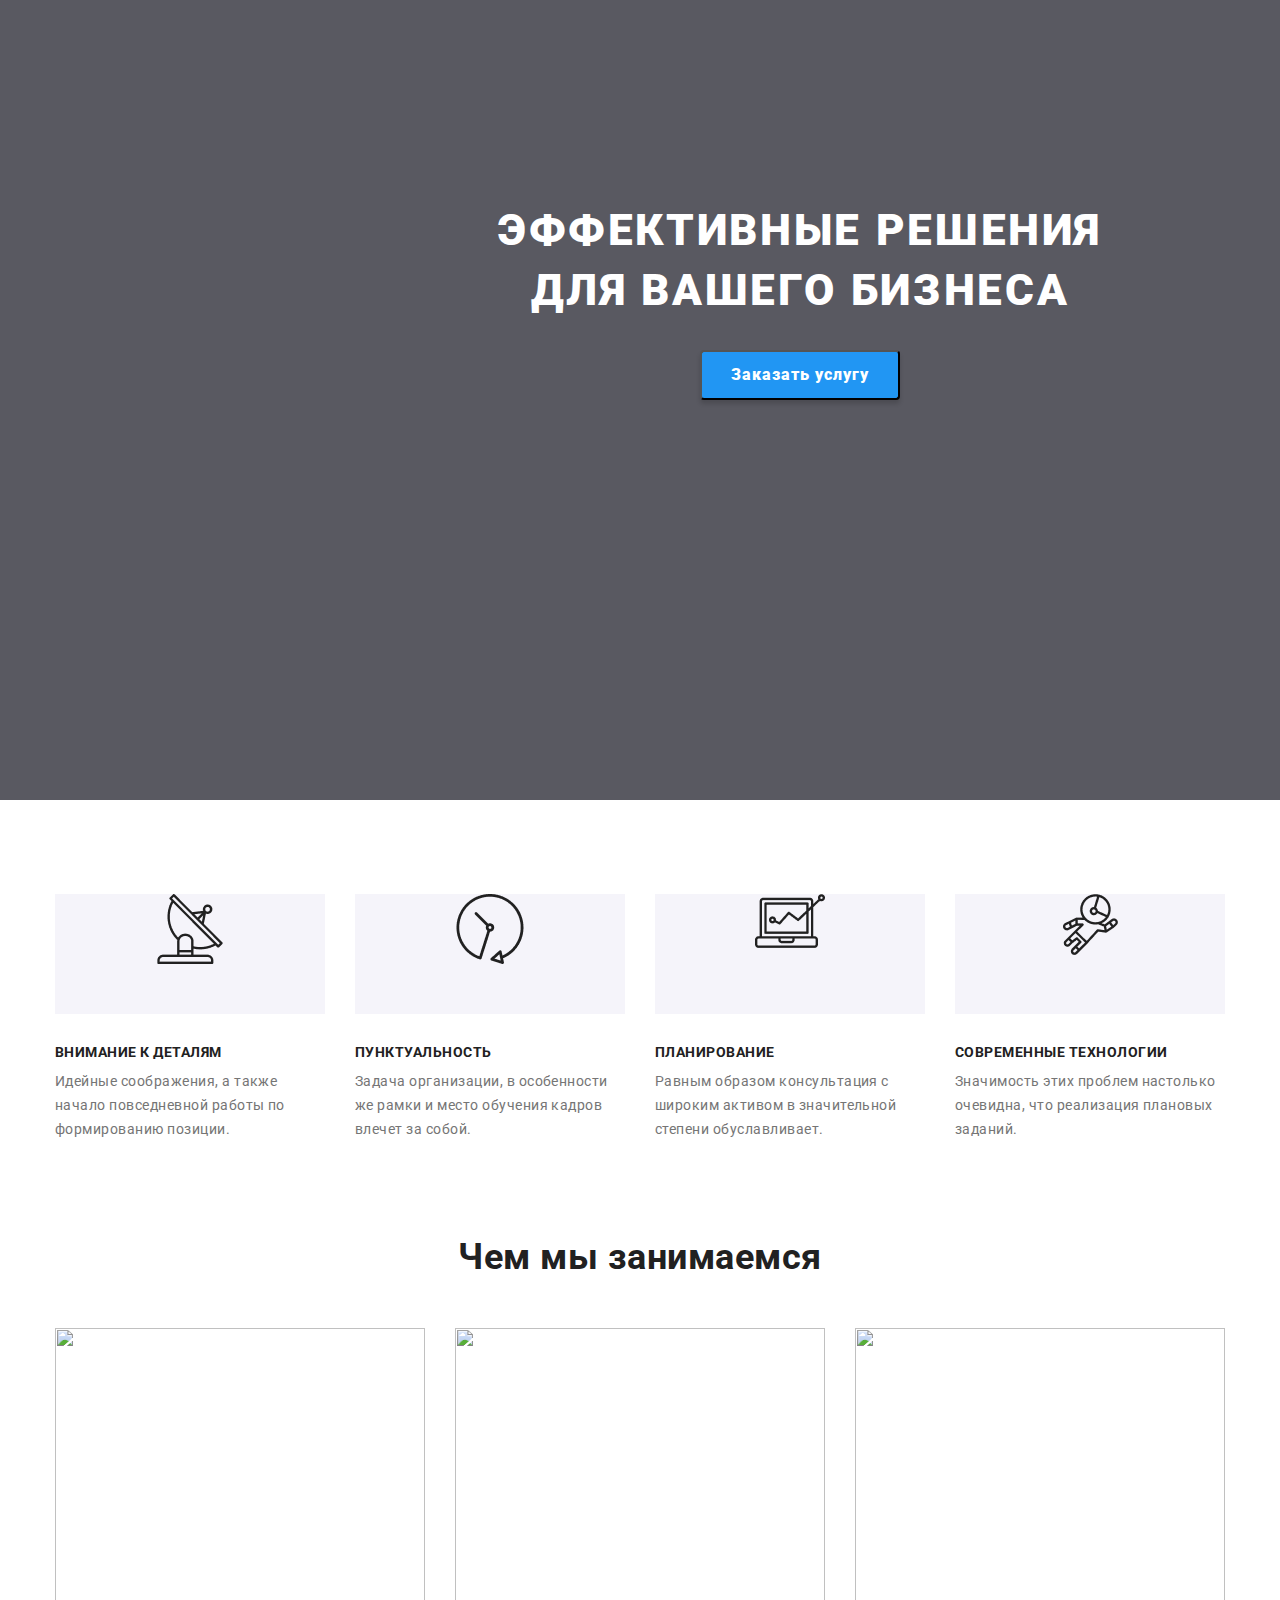
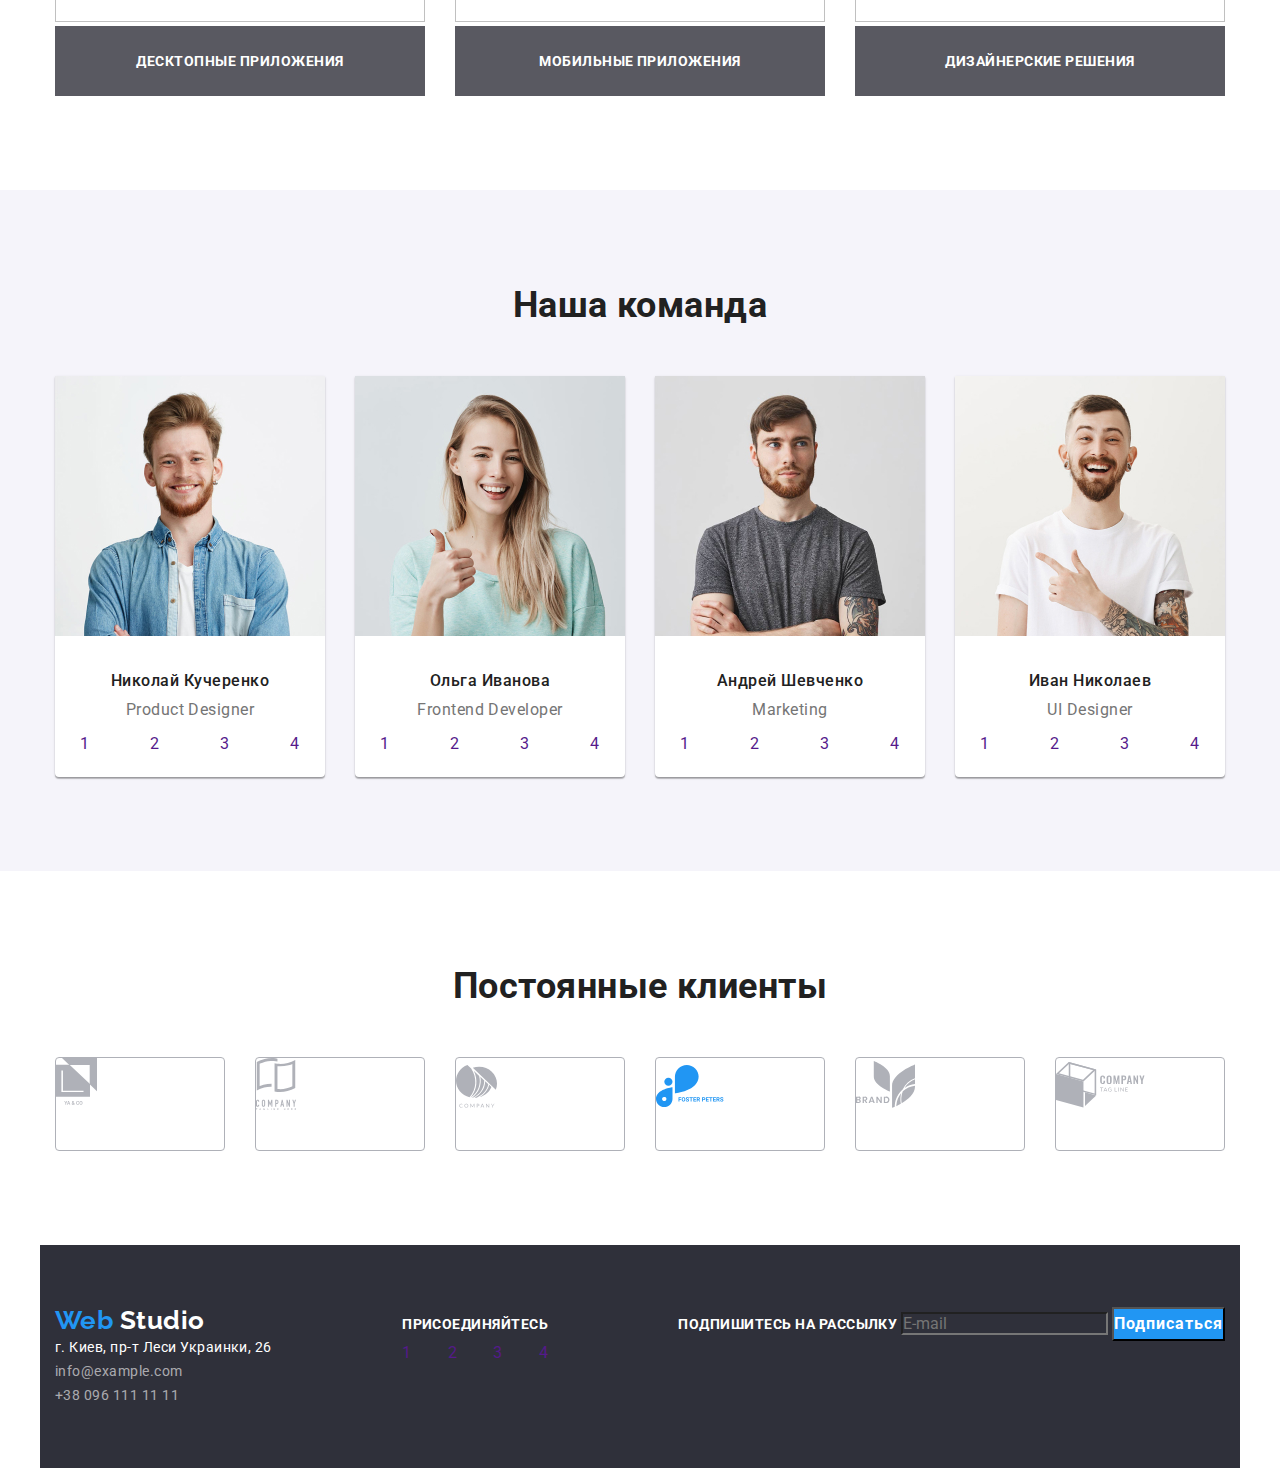
==== commit 4553331d: "c Портфолио" ====
--- a/index.html
+++ b/index.html
@@ -11,35 +11,7 @@
 </head>
 <body>
     <!-- Шапка сайта  -->
-<header class="Header" >  
-   <div class="conteiner">
-     <nav class="Navigation">
-    <a href="./index.html" lang="en" class="Logo-full"><span class="Logo">Web</span> Studio</a>
-
-<Ul class="navigation-list">
-  
-<li class="navigation-list-item">
-    <a href="" class="navigation-list-item-link link">Студия</a> 
-</li>
-<li class="navigation-list-item">
-    <a href="./portfolio.html" class="navigation-list-item-link link">Портфолио</a> 
-</li>
-<li class="navigation-list-item">
-    <a href="" class="navigation-list-item-link link">Контакты</a> 
-</li>
-</Ul>
-</nav>   
-<!-- адресс -->
-<div class="header-utils" >
-    <address class="header-address">
-    <a class="header-address-mail link" href="mailto:info@devstudio.com" >info@devstudio.com</a>
-    <a class="header-address-tel link" href="tel:+380961111111" >+38 096 111 11 11</a> 
-    </address>
-</div>
-
-</div>
-    
-</header>
+
 <!-- Основная часть -->
 <main>
 <div class="Main conteiner">
@@ -49,52 +21,60 @@
 
 </section>
 </div>
-<section class="advantage conteiner">
+<section class="advantage ">
+   <div class="conteiner">
     <h2 hidden> Наше преимущество</h2>
     <ul class="advantage-list" >
         <li class="advantage-list-item" >
+            <div class="advantage-list-fon">
             <img  class="image" src="./images/Vector-1.png" alt="Антенна" width="66" height="70">
+        </div>
             <h3 class="advantage-list-item-title" >Внимание к деталям</h3>
             <p class="advantage-list-item-text" >Идейные соображения, а также начало повседневной работы по формированию позиции.</p>
         </li>
         <li class="advantage-list-item" >
-            <img src="./images/Vector-2.png" alt="Часы" width="68" height="70">
+             <div class="advantage-list-fon" > <img src="./images/Vector-2.png" alt="Часы" width="68" height="70"> </div> 
             <h3 class="advantage-list-item-title" >Пунктуальность</h3>
             <p class="advantage-list-item-text" >Задача организации, в особенности же рамки и место обучения кадров влечет за собой.</p>
         </li>
         <li class="advantage-list-item" >
-            <img src="./images/Vector-3.png" alt="Диаграмма" width="70" height="54">
+             <div class="advantage-list-fon" > <img src="./images/Vector-3.png" alt="Диаграмма" width="70" height="54"> </div> 
             <h3 class="advantage-list-item-title" >Планирование</h3>
             <p class="advantage-list-item-text" >Равным образом консультация с широким активом в значительной степени обуславливает.</p>
         </li>
         <li class="advantage-list-item" >
-            <img src="./images/Vector-4.png" alt="Космонавт" width="55" height="61">
+             <div class="advantage-list-fon" > <img src="./images/Vector-4.png" alt="Космонавт" width="55" height="61"> </div> 
             <h3 class="advantage-list-item-title" >Современные технологии</h3>
             <p class="advantage-list-item-text" >Значимость этих проблем настолько очевидна, что реализация плановых заданий.</p>
         </li>
     </ul>
+
+   </div> 
 </section>
-<section class="works conteiner ">
-    <h2 class="second-title" >Чем мы занимаемся</h2>
-    <ul class="works-list">
-        <li  class="works-list-item" >
-            <img src="./Images/img.jpg" alt="" width="370" height="294">
-            <p class="works-list-item-text" > Десктопные приложения</p>
-        </li>
-        <li class="works-list-item" >
-            <img src="./Images/box.jpg" alt="" width="370" height="294" >
-            <p class="works-list-item-text" >Мобильные приложения</p>        
-        </li>
-         <li class="works-list-item" >
-            <img src="./Images/img-(1).jpg" alt="" width="370" height="294" >
-            <p class="works-list-item-text" >Дизайнерские решения</p> 
-        </li>
-    </ul>
-</section>
-<div class="team-home conteiner">
+<section class="works ">
+    <div class="conteiner">
+        <h2 class="second-title" >Чем мы занимаемся</h2>
+        <ul class="works-list">
+            <li  class="works-list-item" >
+                <img src="./Images/img.jpg" alt="" width="370" height="294">
+                <h3 class="works-list-item-text" > Десктопные приложения</h3>
+            </li>
+            <li class="works-list-item" >
+                <img src="./Images/box.jpg" alt="" width="370" height="294" >
+                <p class="works-list-item-text" >Мобильные приложения</p>        
+            </li>
+             <li class="works-list-item" >
+                <img src="./Images/img-(1).jpg" alt="" width="370" height="294" >
+                <p class="works-list-item-text" >Дизайнерские решения</p> 
+            </li>
+        </ul>
+    </div>
+    </section>
+ 
     <section class="team ">
+    <div class="conteiner">
     <h2 class="second-title" >Наша команда</h2>
-<ul class="team-list">
+<ul class="team-list ">
     <li class="team-list-item" >
     <img src="./images/foto1.jpg" alt="Портрет" width="270" height="260">
     <h3 class="team-list-item-name">Николай Кучеренко</h3>
@@ -190,26 +170,25 @@
 </section>
 </main>
 <!-- нижний колонтитул -->
-
 <footer class="footer conteiner" >
-    <a href="./index.html" lang="en" class="footer-logo link"> <span class="Logo">Web</span>  Studio</a>
-<address class="footer-address">
-     <p class="footer-address-text">
-    <a href="https://goo.gl/maps/vrVEEUY3mswcLjKn8" target="-blank" class="footer-address-text link">г. Киев, пр-т Леси Украинки, 26</a>  <br/>
-    <a href="mailto:info@example.com" class="footer-address-text-link link" >info@example.com</a><br/>
-    <a href="tel:+380961111111" class="footer-address-text-link link" >+38 096 111 11 11</a>
-   </p>         
-</address>
+    <div><a href="./index.html" lang="en" class="footer-logo link"> <span class="Logo">Web</span>  Studio</a>
+        <address class="footer-address">
+            <p class="footer-address-text">
+            <a href="https://goo.gl/maps/vrVEEUY3mswcLjKn8" target="-blank" class="footer-address-text link">г. Киев, пр-т Леси Украинки, 26</a>  <br/>
+            <a href="mailto:info@example.com" class="footer-address-text-link link" >info@example.com</a><br/>
+            <a href="tel:+380961111111" class="footer-address-text-link link" >+38 096 111 11 11</a>
+           </p>         
+        </address></div> 
 <div class="social-icons">
     <b class="social-icons-title" >присоединяйтесь</b>
     <ul class="social-icons-list">
-        <li><a href="" aria-label="Иконка инстаграмма" class="ocial-icons-list-link link">1</a>
-        </li>
-        <li><a href="" aria-label="Иконка Твиттера" class="ocial-icons-list-link link" >2</a>
-        </li>
-        <li><a href="" aria-label="Иконка Фейсбука" class="ocial-icons-list-link link" >3</a>
-        </li>
-        <li><a href="" aria-label="Иконка Линкиндина" class="ocial-icons-list-link link" >4</a>
+        <li><a href="" aria-label="Иконка инстаграмма" class="social-icons-list-link link">1</a>
+        </li>
+        <li><a href="" aria-label="Иконка Твиттера" class="social-icons-list-link link" >2</a>
+        </li>
+        <li><a href="" aria-label="Иконка Фейсбука" class="social-icons-list-link link" >3</a>
+        </li>
+        <li><a href="" aria-label="Иконка Линкиндина" class="social-icons-list-link link" >4</a>
         </li> 
     </ul>
 </div>
--- a/css/style.css
+++ b/css/style.css
@@ -277,12 +277,18 @@
 }
 
 .advantage-list-item{
+    
+
+ 
+}
+
+.advantage-list-fon{
+
     width: 270px;
     height: 120px;
-
- 
-}
-
+    background: #F5F4FA;
+    text-align: center;
+}
 
 .advantage-list-item-text{
 
@@ -305,7 +311,6 @@
     /* Чем мы занимаемся */
 }
 .works{
-    padding-top: 94px;
     padding-bottom: 94px;
 
 }
@@ -321,6 +326,8 @@
 .works-list-item-text{
     width: 370px;
     height: 70px;
+    padding-top: 27px;
+    padding-bottom: 27px;
     
     
    
@@ -337,14 +344,12 @@
 
 /* Сотрудники */
 
-
-
 .team{
     padding-top: 94px;
     padding-bottom: 94px;
-
     background: var(--secondary-white-color);
     
+        
 }
 
 .team-list-item:not(:last-child){
@@ -354,9 +359,16 @@
 
 .team-list{
     display: flex;
-    
+    justify-content: space-between;
+    
+    
+}
+
+.team-list-item{
+
     background: var(--primary-white-color);
-    
+    box-shadow: 0px 2px 1px rgba(0, 0, 0, 0.2), 0px 1px 1px rgba(0, 0, 0, 0.14), 0px 1px 3px rgba(0, 0, 0, 0.12);
+    border-radius: 0px 0px 4px 4px;
 }
 .team-list-item-name{
    margin-top: 30px;
@@ -367,6 +379,7 @@
     text-align: center;
     
     color: var(--primary-title-color);
+    
 }
 
 .team-list-item-profession{
@@ -405,12 +418,17 @@
 .clients-list{
     display: flex;
 }
+.clients-list li{
+
+    width: 170px;
+    line-height: 90px;
+    border: 1px solid #AFB1B8;
+    box-sizing: border-box;
+    border-radius: 4px;
+}
 
 .clients-list-item{
-
-    width: 170px;
-    height: 90px;
-    border: 1px solid #AFB1B8;
+    display: block;
 }
 
 .clients-list-item:not(:last-child){
@@ -429,6 +447,9 @@
 .footer {
   
    background: #2F303A;
+
+   
+   
 }
 
 
@@ -467,6 +488,24 @@
 
    color: var(--accent-color);
 }
+
+.footer.conteiner{
+
+        display: flex;
+       justify-content: space-between;
+        padding-top: 60px;
+        padding-bottom: 60px;
+        align-items: baseline;
+        
+    }
+   
+.social-icons-list{
+
+    display: flex;
+    margin-top: 10px;
+    justify-content: space-between;
+}
+
 .social-icons-title{
   
     font-weight: 700;
@@ -479,6 +518,11 @@
 }
 
 /* Footer кнопки */
+
+.mailing-list{
+    display: block;
+}
+
 .mailing-list-btn{
     
     font-weight: 700;
@@ -499,9 +543,22 @@
     
     background: #2F303A;
     color: rgba(255, 255, 255, 0.6);
-
+}
     /* Страница портфолио */
-}
+
+.projects-types-list{
+
+    display: flex;
+    padding-top: 93px;
+    justify-content:center;
+    padding-bottom: 50px;
+
+}
+.projects-types-list-item:not(:last-child){
+
+    margin-right: 8px;
+}
+
 .projects-list-btn{
    
     font-weight: 500;
@@ -521,7 +578,27 @@
     background: var(--accent-color);
 
 }
+
+.projects-works-team{
+
+    display: flex;
+    flex-wrap:wrap;
+    padding-bottom: 94px;
+}
+
+.projects-works-list:not(:nth-child(3n)){
+
+    margin-right: 30px;
+}
+.projects-works-list:not(:nth-last-child(-n + 3)){
+
+    margin-bottom: 30px;
+}
+
+
 .projects-works-title{
+
+    margin-top: 20px;
     
     font-weight: 700;
     font-size: 18px;
@@ -531,7 +608,8 @@
     color: var(--primary-title-color);
 }
 .projects-works-name{
-   
+    margin-top: 4px;
+
     font-size: 16px;
     line-height: 1.87;
     
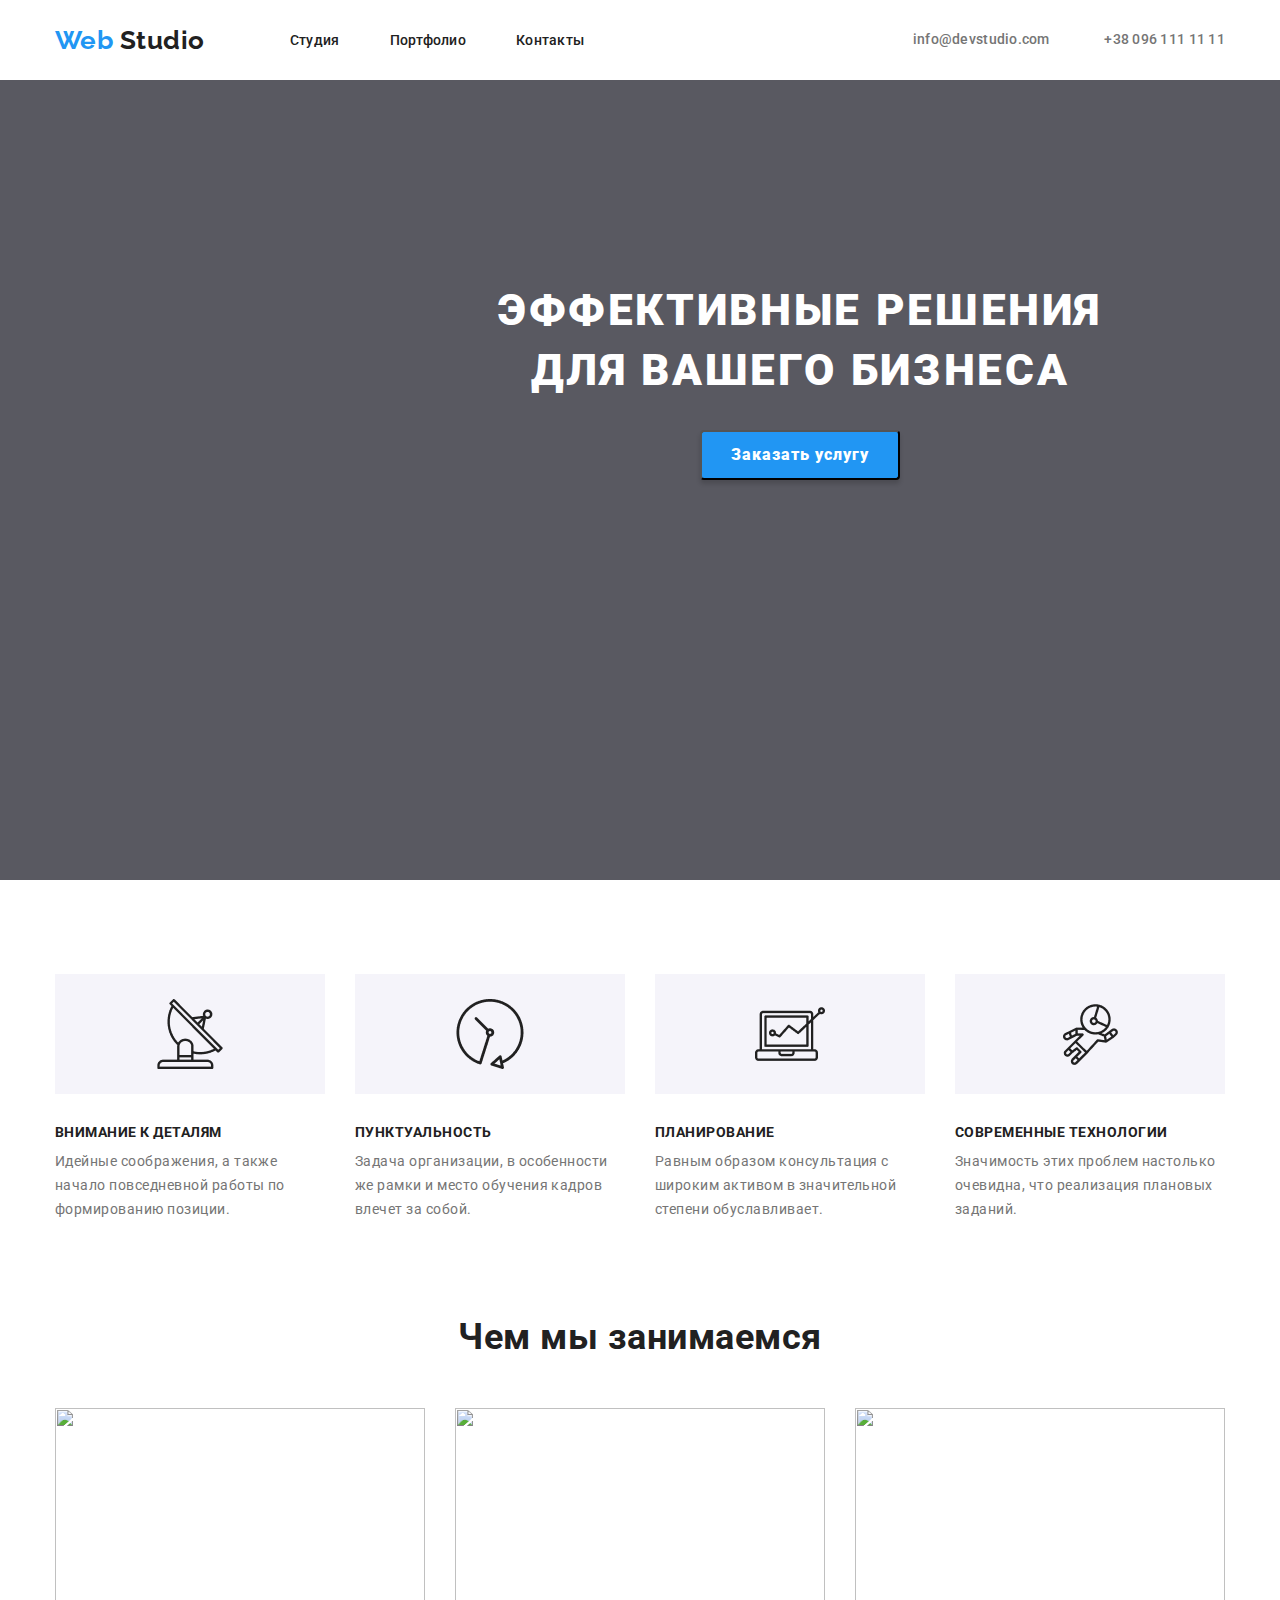
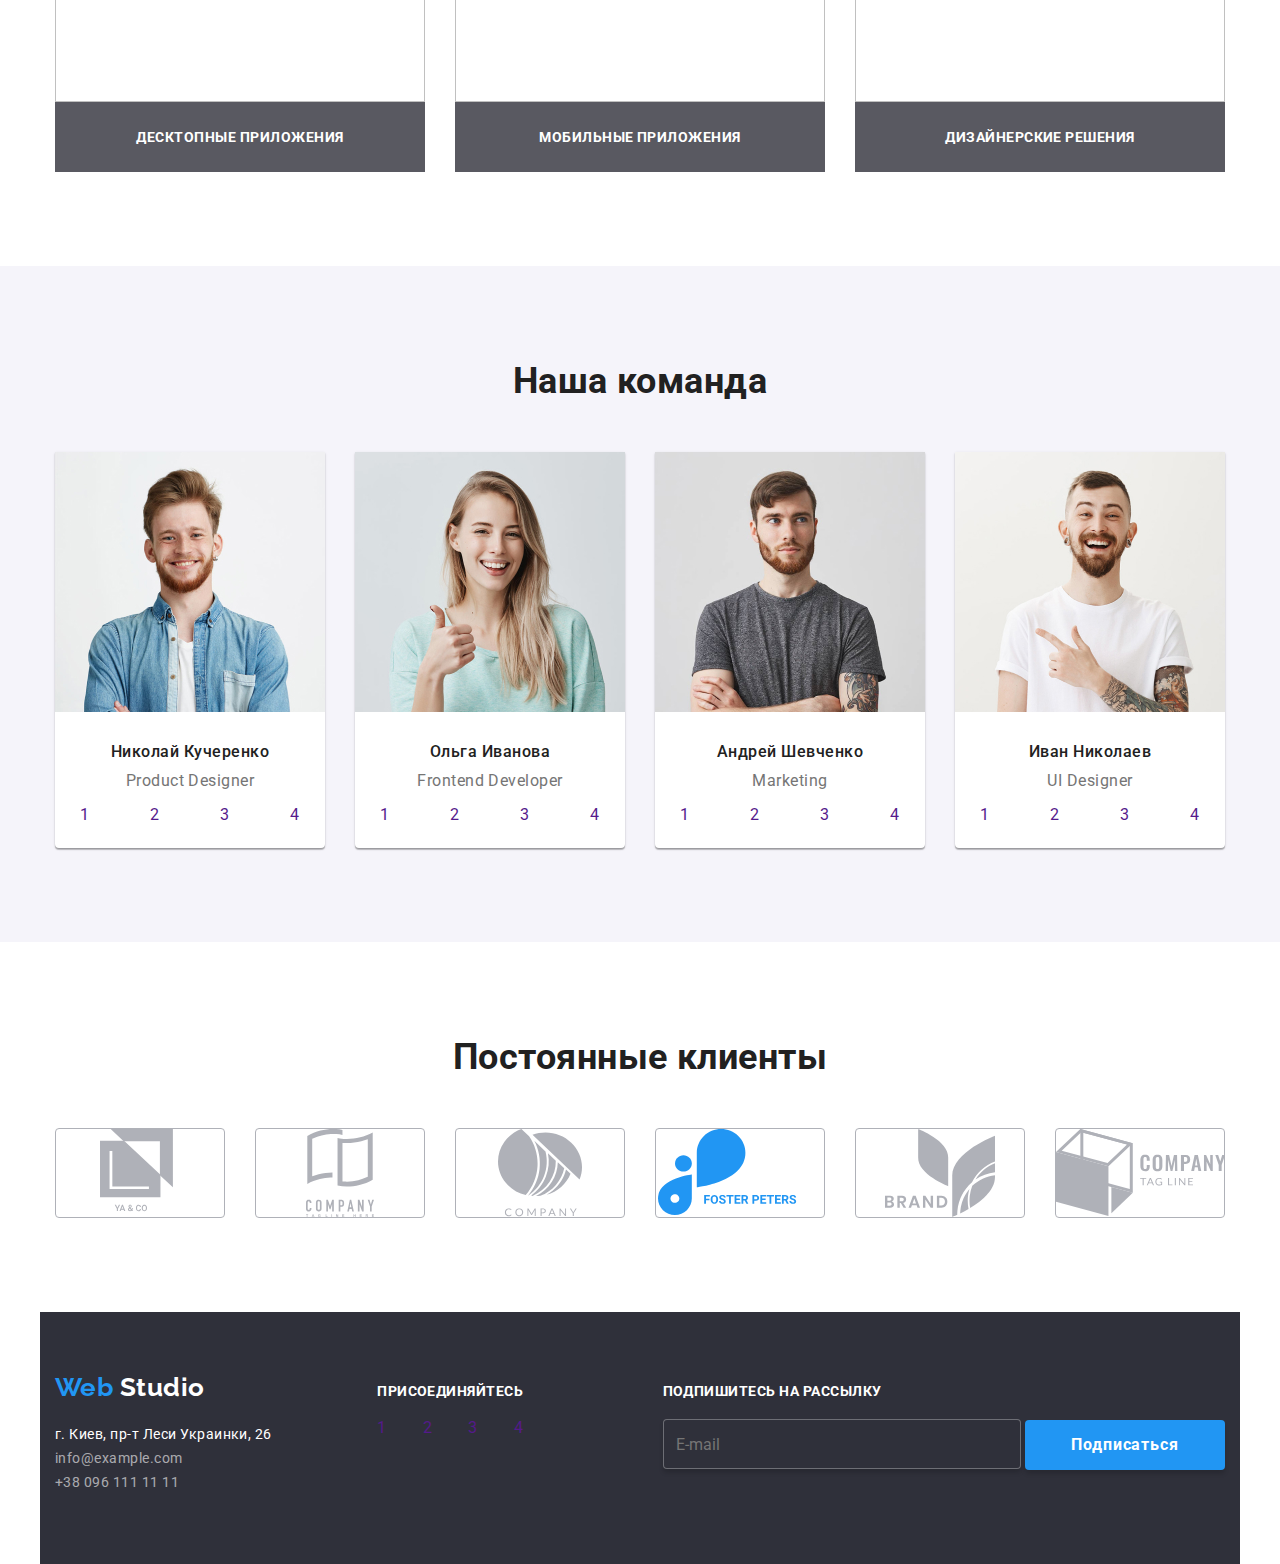
==== commit 914ab31a: "Сделан полностью" ====
--- a/index.html
+++ b/index.html
@@ -11,7 +11,35 @@
 </head>
 <body>
     <!-- Шапка сайта  -->
-
+    <header class="Header" >  
+    <div class="conteiner">
+      <nav class="Navigation">
+     <a href="./index.html" lang="en" class="Logo-full"><span class="Logo">Web</span> Studio</a>
+ 
+ <Ul class="navigation-list">
+   
+ <li class="navigation-list-item">
+     <a href="./index.html" class="navigation-list-item-link link">Студия</a> 
+ </li>
+ <li class="navigation-list-item">
+     <a href="./portfolio.html" class="navigation-list-item-link link">Портфолио</a> 
+ </li>
+ <li class="navigation-list-item">
+     <a href="" class="navigation-list-item-link link">Контакты</a> 
+ </li>
+ </Ul>
+ </nav>   
+ <!-- адресс -->
+   <div class="header-utils" >
+     <address class="header-address">
+     <a class="header-address-mail link" href="mailto:info@devstudio.com" >info@devstudio.com</a>
+     <a class="header-address-tel link" href="tel:+380961111111" >+38 096 111 11 11</a> 
+     </address>
+ </div>
+ 
+ </div>
+     
+ </header>
 <!-- Основная часть -->
 <main>
 <div class="Main conteiner">
@@ -33,17 +61,17 @@
             <p class="advantage-list-item-text" >Идейные соображения, а также начало повседневной работы по формированию позиции.</p>
         </li>
         <li class="advantage-list-item" >
-             <div class="advantage-list-fon" > <img src="./images/Vector-2.png" alt="Часы" width="68" height="70"> </div> 
+             <div class="advantage-list-fon" > <img class="image" src="./images/Vector-2.png" alt="Часы" width="68" height="70"> </div> 
             <h3 class="advantage-list-item-title" >Пунктуальность</h3>
             <p class="advantage-list-item-text" >Задача организации, в особенности же рамки и место обучения кадров влечет за собой.</p>
         </li>
         <li class="advantage-list-item" >
-             <div class="advantage-list-fon" > <img src="./images/Vector-3.png" alt="Диаграмма" width="70" height="54"> </div> 
+             <div class="advantage-list-fon" > <img class="image" src="./images/Vector-3.png" alt="Диаграмма" width="70" height="54"> </div> 
             <h3 class="advantage-list-item-title" >Планирование</h3>
             <p class="advantage-list-item-text" >Равным образом консультация с широким активом в значительной степени обуславливает.</p>
         </li>
         <li class="advantage-list-item" >
-             <div class="advantage-list-fon" > <img src="./images/Vector-4.png" alt="Космонавт" width="55" height="61"> </div> 
+             <div class="advantage-list-fon" > <img class="image" src="./images/Vector-4.png" alt="Космонавт" width="55" height="61"> </div> 
             <h3 class="advantage-list-item-title" >Современные технологии</h3>
             <p class="advantage-list-item-text" >Значимость этих проблем настолько очевидна, что реализация плановых заданий.</p>
         </li>
@@ -74,11 +102,11 @@
     <section class="team ">
     <div class="conteiner">
     <h2 class="second-title" >Наша команда</h2>
-<ul class="team-list ">
-    <li class="team-list-item" >
-    <img src="./images/foto1.jpg" alt="Портрет" width="270" height="260">
-    <h3 class="team-list-item-name">Николай Кучеренко</h3>
-    <p lang="en" class="team-list-item-profession" >Product Designer</p>
+     <ul class="team-list ">
+            <li class="team-list-item" >
+              <img src="./images/foto1.jpg" alt="Портрет" width="270" height="260">
+             <h3 class="team-list-item-name">Николай Кучеренко</h3>
+           <p lang="en" class="team-list-item-profession" >Product Designer</p>
        <ul class="social" >
         <li class="social-item" ><a href="" aria-label="Иконка инстаграмма" class="team-list-item-profession-link link" >1</a>
         </li>
@@ -136,7 +164,8 @@
     </ul>
 </li>
 </ul>
-</section></div>
+</div>
+</section>
 
 <section class="clients conteiner">
     <h2 class="second-title">Постоянные клиенты</h2>
@@ -194,7 +223,7 @@
 </div>
 <div class="mailing-list">
     <b class="social-icons-title" >  Подпишитесь на рассылку    </b>
-    <input  type="email" name="email" required="" placeholder="E-mail" class="mailing-list-input">
+    <input  type="email" name="email" required="" placeholder="   E-mail" class="mailing-list-input">
     <button  type="submit" class="mailing-list-btn">Подписаться</button>
 </div>
 </footer>
--- a/css/style.css
+++ b/css/style.css
@@ -1,7 +1,6 @@
 html{
 
-box-sizing: border-box;
-
+    box-sizing: border-box;
 
 }
 
@@ -14,27 +13,30 @@
     padding: 0; 
 }
 
-
 :root{
---primary-title-color: #212121;
---primary-text-color: #757575;
---accent-color: #2196F3;
---primary-white-color: #FFFFFF;
---secondary-white-color:#F5F4FA;
---primary-background-colorrgba: rgba(47, 48, 58, 0.8);
-}
-
+
+    --primary-title-color: #212121;
+    --primary-text-color: #757575;
+    --accent-color: #2196F3;
+    --primary-white-color: #FFFFFF;
+    --secondary-white-color:#F5F4FA;
+    --primary-background-colorrgba: rgba(47, 48, 58, 0.8);
+}
 
 h1 {
     margin: 0;
-  }
+}
 
 ul{
 
     list-style-type: none;
-   
-
-}
+  
+}
+img{
+
+    display: block;
+}
+
 body{
 
     font-family: 'Roboto', sans-serif;
@@ -47,16 +49,15 @@
 .link{
 
     text-decoration: none;
-
-        
+     
 }
 
 .conteiner{
-  width: 1200px;
-  padding-left: 15px;
-  padding-right: 15px;
-  margin-left: auto;
-  margin-right: auto;
+    width: 1200px;
+    padding-left: 15px;
+    padding-right: 15px;
+    margin-left: auto;
+    margin-right: auto;
 
 }
 
@@ -75,7 +76,6 @@
     display: flex;
     align-items: center;
 }
-
 
 .navigation-list{
 
@@ -120,9 +120,7 @@
 
 /* Header Adress */
 
-  
-
-
+ 
 .header-utils{
     display: flex;
     
@@ -143,7 +141,6 @@
 
     margin-right: 50px;
 
-
 }
 
 .header-address-mail{
@@ -174,6 +171,7 @@
 }
 
 /* Logotip */
+
 .Logo-full{
     margin-right: 85px;
 
@@ -194,7 +192,6 @@
 /* Главная  часть */
 
 .Main{
-
  
     width: 1600px;
     height: 800px;
@@ -206,8 +203,7 @@
 .main-part{
 
     text-align: center;
-    
-
+   
 }
 
 .main-part-title {
@@ -257,8 +253,6 @@
    
  }
 
-
-
 .advantage-list-item:not(:last-child){
 
     margin-right: 30px;
@@ -276,14 +270,8 @@
     color: var(--primary-title-color);
 }
 
-.advantage-list-item{
-    
-
- 
-}
-
 .advantage-list-fon{
-
+   display: flex;
     width: 270px;
     height: 120px;
     background: #F5F4FA;
@@ -298,6 +286,11 @@
     color: var(--primary-text-color);
 
 }
+.image{
+    margin-left: auto;
+    margin-right: auto;
+    align-self:center;
+}
 .second-title{
    margin-bottom: 50px;
 
@@ -318,6 +311,7 @@
     display: flex;
    
 }
+
 .works-list-item:not(:last-child){
 
     margin-right: 30px;
@@ -361,7 +355,7 @@
     display: flex;
     justify-content: space-between;
     
-    
+ 
 }
 
 .team-list-item{
@@ -419,12 +413,13 @@
     display: flex;
 }
 .clients-list li{
-
+    display: flex;
     width: 170px;
-    line-height: 90px;
+    height: 90px;
     border: 1px solid #AFB1B8;
     box-sizing: border-box;
     border-radius: 4px;
+    
 }
 
 .clients-list-item{
@@ -440,6 +435,13 @@
     padding-top: 94px;
     padding-bottom: 94px;
 
+}
+
+.clients-list a {
+
+    display: flex;
+    margin-left: auto;
+    margin-right: auto;
 }
 
 /* Footer */
@@ -447,7 +449,7 @@
 .footer {
   
    background: #2F303A;
-
+   height: 252px;
    
    
 }
@@ -467,22 +469,32 @@
 }
 .footer-address-text{
     
+    margin-top: 20px;
     font-style: normal;
     font-size: 14px;
-    line-height: 1.71;
+    line-height: 1.714;
     
     color: var(--primary-white-color);
 }
 
+
+
+
+
 .footer-address-text-link{
 
     font-size: 14px;
-    line-height: 1.71px;
+    line-height: 1.714px;
        
     color: rgba(255, 255, 255, 0.6);
 
 }
 
+.footer-address a:not(:first-child){
+
+    margin-top: 9px;
+}
+
 .footer-address a:hover,
 .footer-address a:focus{
 
@@ -490,24 +502,28 @@
 }
 
 .footer.conteiner{
-
         display: flex;
-       justify-content: space-between;
         padding-top: 60px;
         padding-bottom: 60px;
         align-items: baseline;
-        
+        justify-content: space-between;
     }
-   
+ 
+.social-icons{
+
+    margin-left: 60px;
+
+
+    }
 .social-icons-list{
 
     display: flex;
-    margin-top: 10px;
+    margin-top: 20px;
     justify-content: space-between;
 }
 
 .social-icons-title{
-  
+    display: flex;
     font-weight: 700;
     font-size: 14px;
     line-height: 1.143;
@@ -520,27 +536,42 @@
 /* Footer кнопки */
 
 .mailing-list{
-    display: block;
+    
+    margin-left: 94px;
 }
 
 .mailing-list-btn{
-    
+    width: 200px;
+    height: 50px;
+        
+    border: 0px;
+
     font-weight: 700;
     font-size: 16px;
     line-height: 1.87;
     font-family: inherit; 
     letter-spacing: 0.06em;
 
+    box-shadow: 0px 4px 4px rgba(0, 0, 0, 0.15);
+    border-radius: 4px;
+
     color:var(--primary-white-color);
     background: var(--accent-color);
 }
 .mailing-list-input{
- 
+    width: 358px;
+    height: 50px; 
+
+    border: 0px;
+    margin-top: 20px;
     font-weight: normal;
     font-size: 16px;
     line-height: 1.25px;
          
-    
+    border: 1px solid rgba(255, 255, 255, 0.3);
+    box-sizing: border-box;
+    box-shadow: 0px 4px 4px rgba(0, 0, 0, 0.15);
+    border-radius: 4px;
     background: #2F303A;
     color: rgba(255, 255, 255, 0.6);
 }
@@ -570,6 +601,12 @@
 
     color: var(--primary-title-color);
     background: var(--secondary-white-color);
+    border: 0px;
+    border-radius: 4px;
+    padding-top: 6px;
+    padding-right: 22px;
+    padding-bottom: 6px;
+    padding-left: 22px;
 }
 .projects-list-btn:hover,
 .projects-list-btn:focus{
@@ -586,6 +623,16 @@
     padding-bottom: 94px;
 }
 
+.projects-works-list-name{
+
+    border: 1px solid #EEEEEE;
+    padding-top: 20px;
+    padding-right: 24px;
+    padding-bottom: 20px;
+    padding-left: 24px;
+    
+}
+
 .projects-works-list:not(:nth-child(3n)){
 
     margin-right: 30px;
@@ -598,8 +645,6 @@
 
 .projects-works-title{
 
-    margin-top: 20px;
-    
     font-weight: 700;
     font-size: 18px;
     line-height: 2.0;
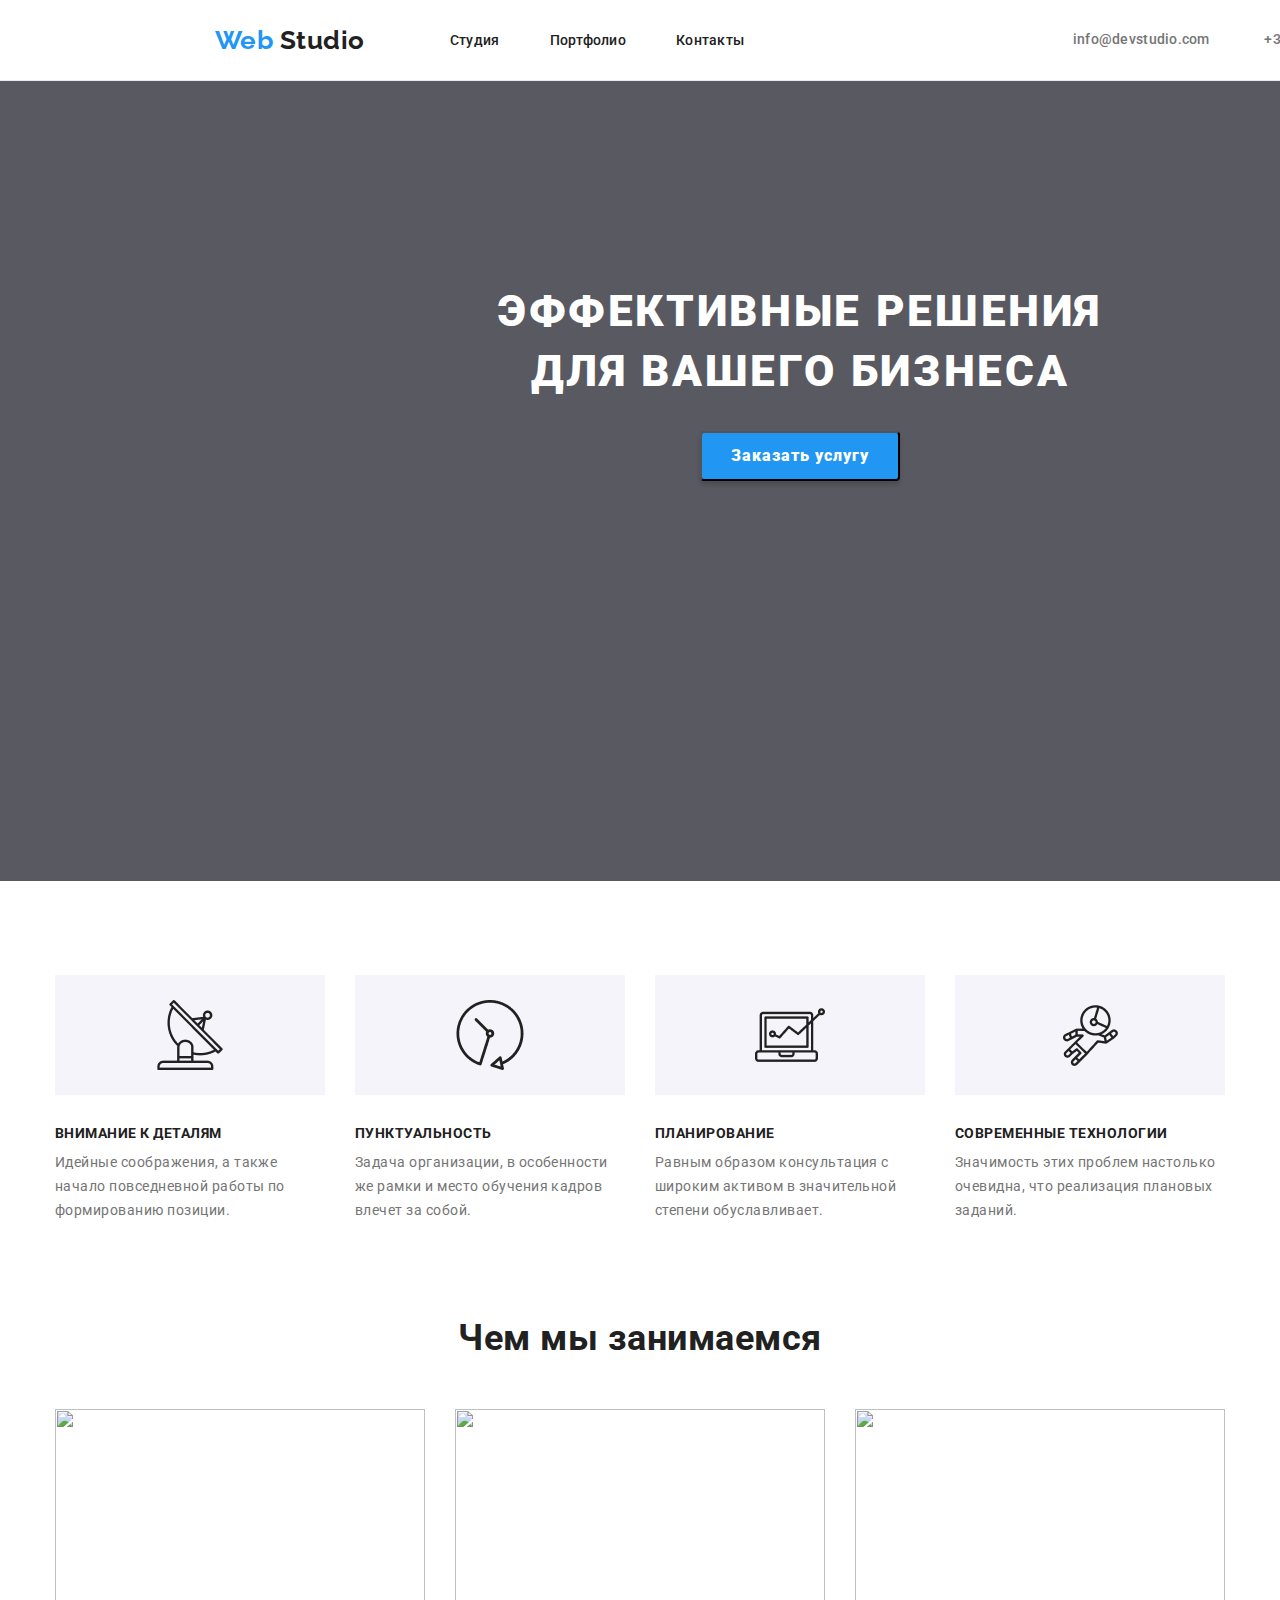
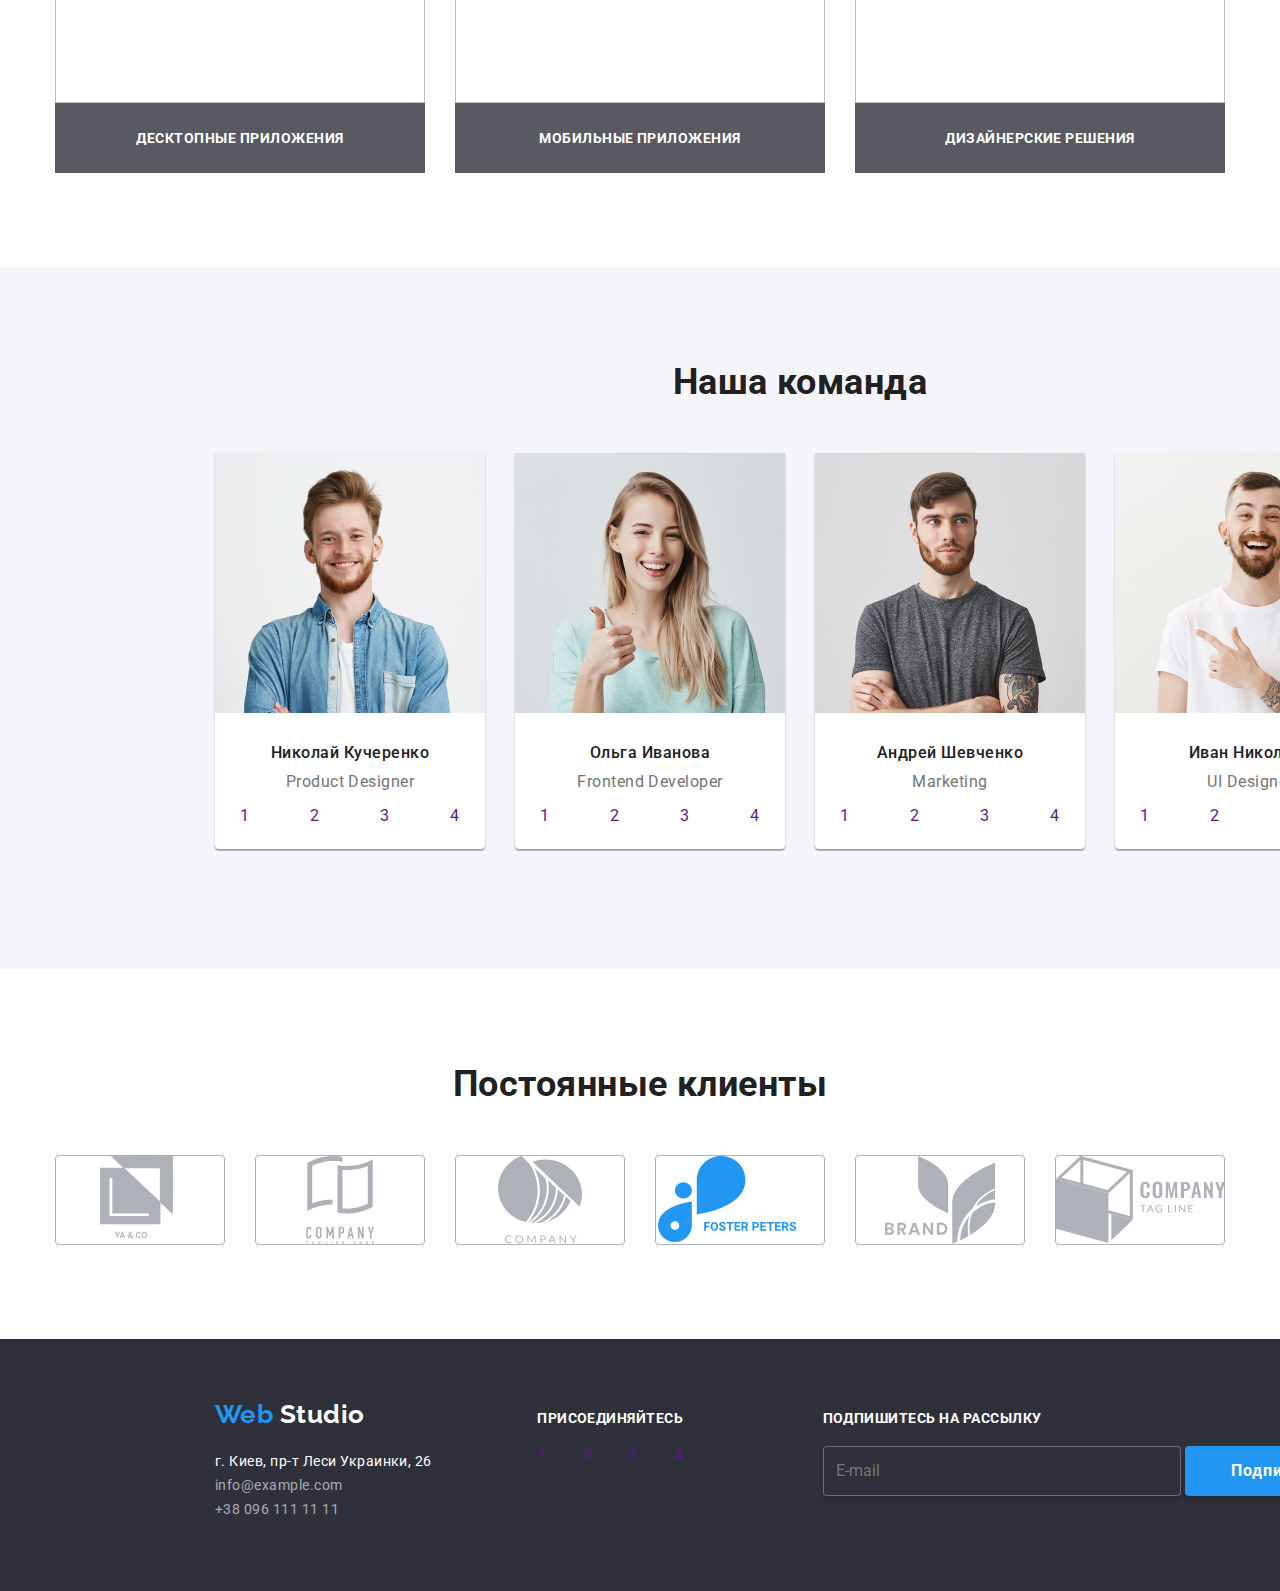
==== commit b3fae734: "Footer&Header" ====
--- a/index.html
+++ b/index.html
@@ -199,15 +199,18 @@
 </section>
 </main>
 <!-- нижний колонтитул -->
-<footer class="footer conteiner" >
-    <div><a href="./index.html" lang="en" class="footer-logo link"> <span class="Logo">Web</span>  Studio</a>
-        <address class="footer-address">
-            <p class="footer-address-text">
-            <a href="https://goo.gl/maps/vrVEEUY3mswcLjKn8" target="-blank" class="footer-address-text link">г. Киев, пр-т Леси Украинки, 26</a>  <br/>
-            <a href="mailto:info@example.com" class="footer-address-text-link link" >info@example.com</a><br/>
-            <a href="tel:+380961111111" class="footer-address-text-link link" >+38 096 111 11 11</a>
-           </p>         
-        </address></div> 
+<footer class="footer " >
+    <div class="conteiner">
+        <div class="address-conteiner">
+            <a href="./index.html" lang="en" class="footer-logo link"> <span class="Logo">Web</span>  Studio</a>
+            <address class="footer-address">
+                <p class="footer-address-text">
+                <a href="https://goo.gl/maps/vrVEEUY3mswcLjKn8" target="-blank" class="footer-address-text link">г. Киев, пр-т Леси Украинки, 26</a>  <br/>
+                <a href="mailto:info@example.com" class="footer-address-text-link link" >info@example.com</a><br/>
+                <a href="tel:+380961111111" class="footer-address-text-link link" >+38 096 111 11 11</a>
+               </p>         
+            </address>
+        </div> 
 <div class="social-icons">
     <b class="social-icons-title" >присоединяйтесь</b>
     <ul class="social-icons-list">
@@ -226,6 +229,7 @@
     <input  type="email" name="email" required="" placeholder="   E-mail" class="mailing-list-input">
     <button  type="submit" class="mailing-list-btn">Подписаться</button>
 </div>
+</div> 
 </footer>
 </body>
 </html>--- a/css/style.css
+++ b/css/style.css
@@ -60,6 +60,13 @@
     margin-right: auto;
 
 }
+.Header{
+
+    width: 1600px;
+    border-bottom: 1px solid #ECECEC;
+    margin-left: auto;
+    margin-right: auto;
+}
 
 .Header .conteiner{
 
@@ -69,6 +76,7 @@
     
 }
 
+  
 /* Header navigation */
 
 .Navigation{
@@ -339,10 +347,13 @@
 /* Сотрудники */
 
 .team{
+    width: 1600px;
+    height: 702px;
     padding-top: 94px;
     padding-bottom: 94px;
     background: var(--secondary-white-color);
-    
+     margin-left: auto;
+    margin-right: auto;
         
 }
 
@@ -450,7 +461,9 @@
   
    background: #2F303A;
    height: 252px;
-   
+   width: 1600px;
+   margin-left: auto;
+   margin-right: auto;
    
 }
 
@@ -463,6 +476,7 @@
     font-weight: 700;
     font-size: 26px;
     line-height: 1.192;
+    font-style: normal;
     
     color: var(--primary-white-color);
 
@@ -501,7 +515,7 @@
    color: var(--accent-color);
 }
 
-.footer.conteiner{
+.footer .conteiner{
         display: flex;
         padding-top: 60px;
         padding-bottom: 60px;
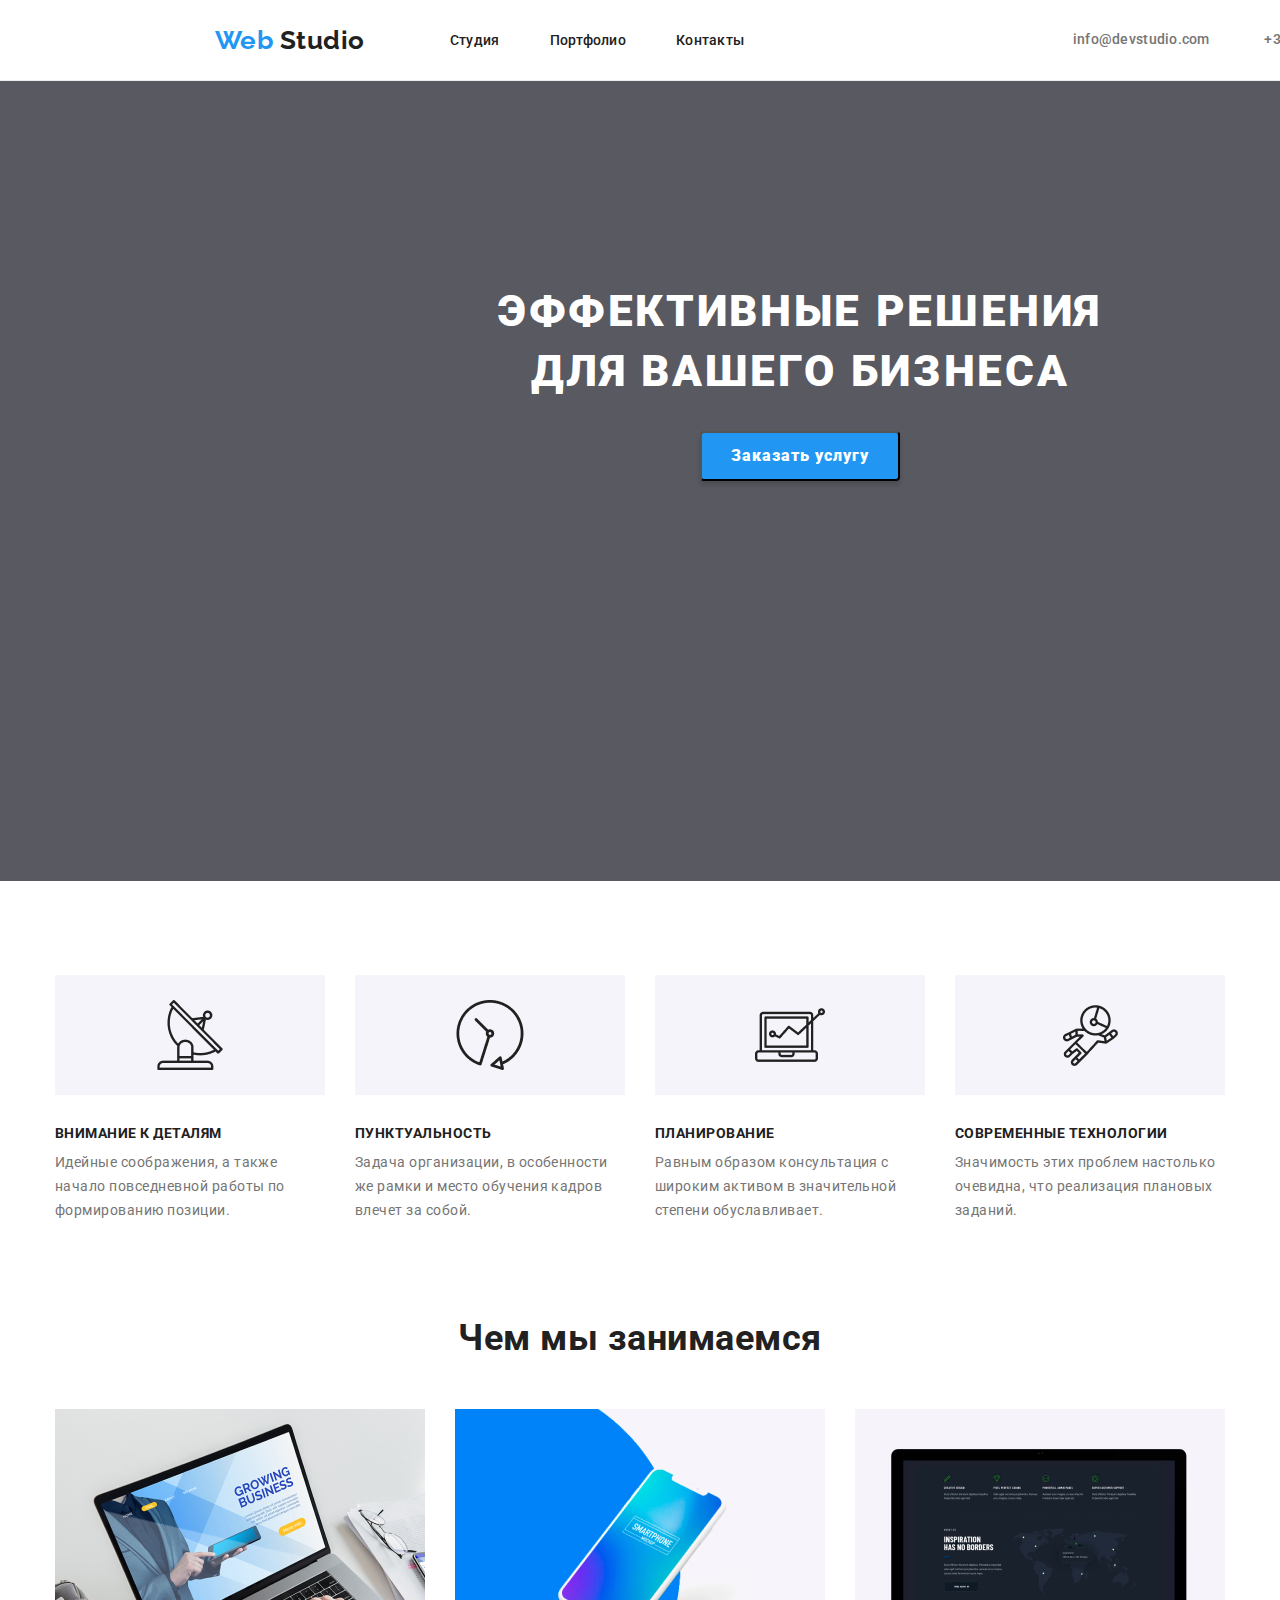
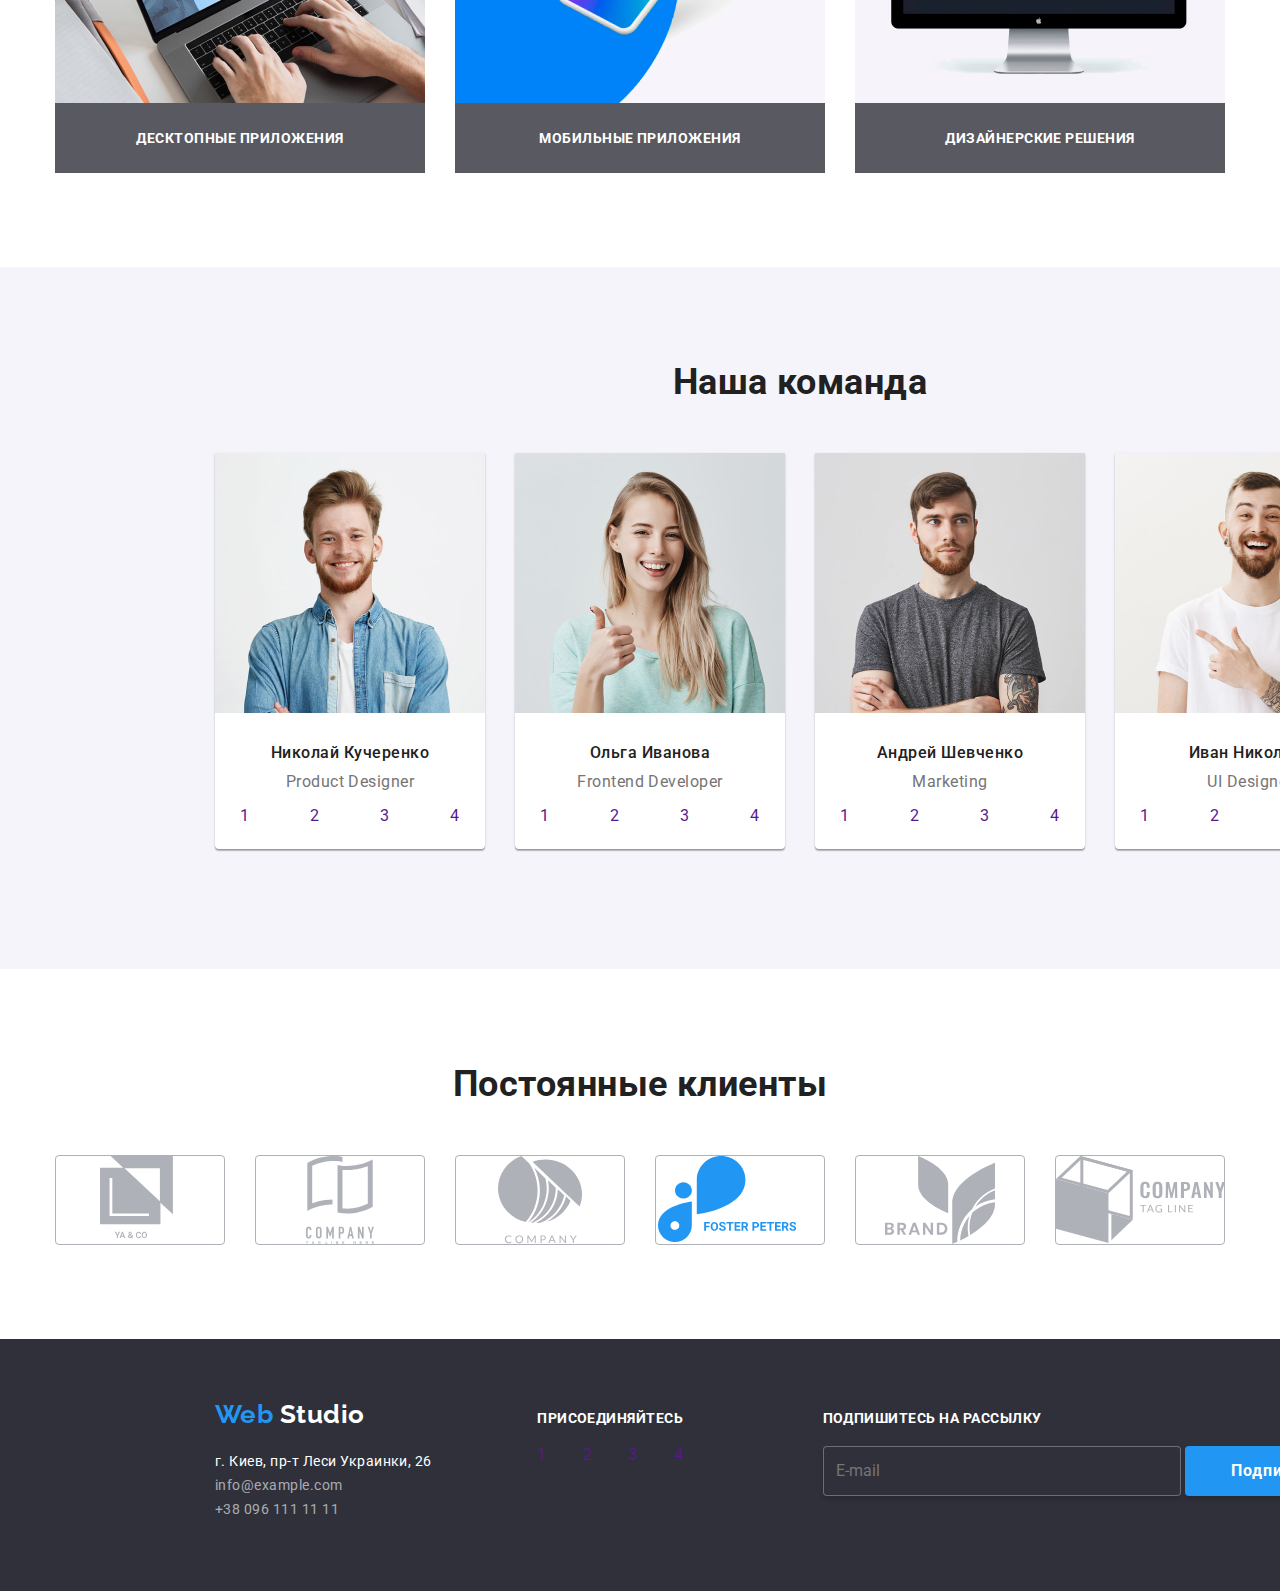
==== commit ef04140c: "Header&Footer" ====
--- a/index.html
+++ b/index.html
@@ -84,15 +84,15 @@
         <h2 class="second-title" >Чем мы занимаемся</h2>
         <ul class="works-list">
             <li  class="works-list-item" >
-                <img src="./Images/img.jpg" alt="" width="370" height="294">
+                <img src="./images/img.jpg" alt="" width="370" height="294">
                 <h3 class="works-list-item-text" > Десктопные приложения</h3>
             </li>
             <li class="works-list-item" >
-                <img src="./Images/box.jpg" alt="" width="370" height="294" >
+                <img src="./images/box.jpg" alt="" width="370" height="294" >
                 <p class="works-list-item-text" >Мобильные приложения</p>        
             </li>
              <li class="works-list-item" >
-                <img src="./Images/img-(1).jpg" alt="" width="370" height="294" >
+                <img src="./images/img-(1).jpg" alt="" width="370" height="294" >
                 <p class="works-list-item-text" >Дизайнерские решения</p> 
             </li>
         </ul>
